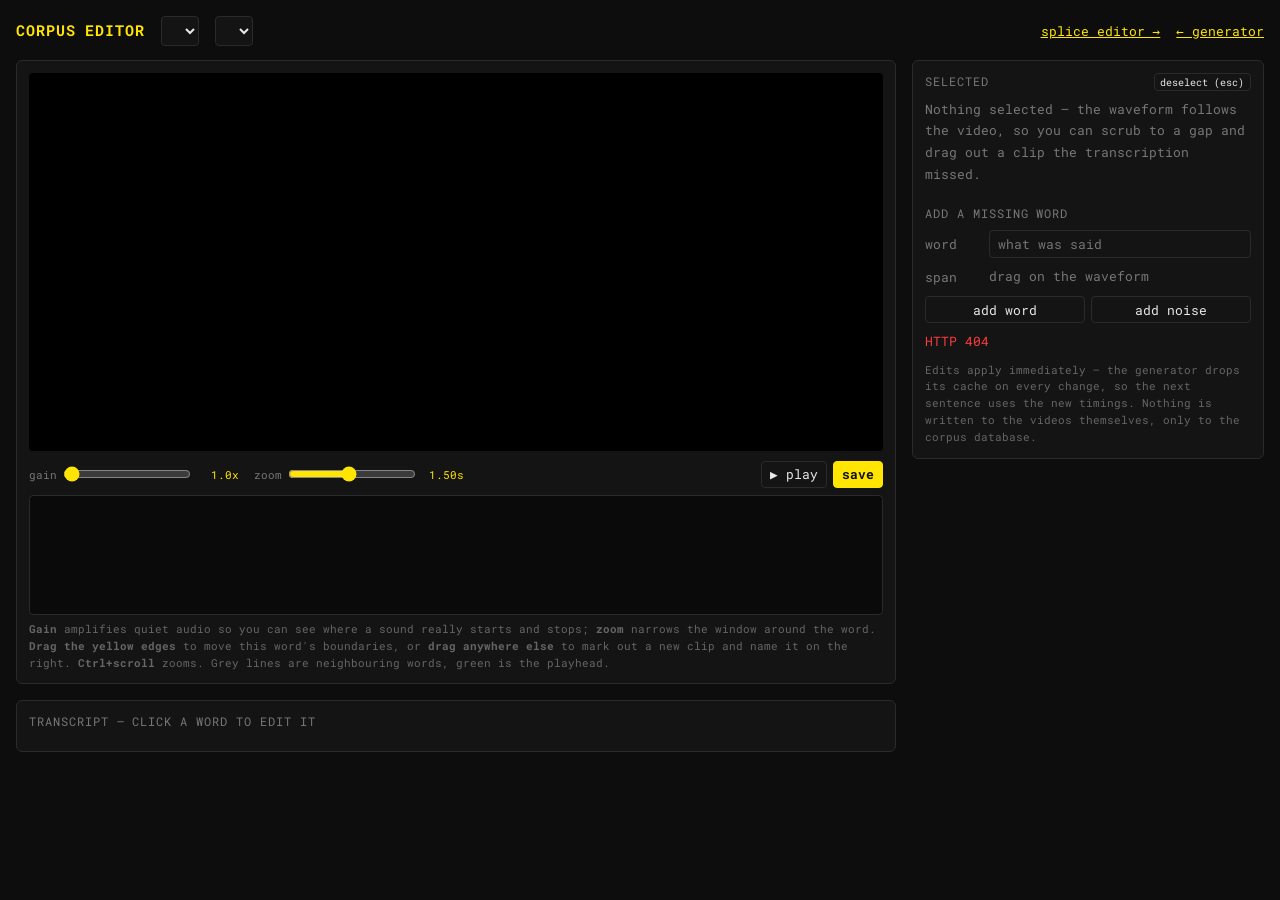
==== frontend/editor.html @ 15e373d6 "Edited clips lose their stale alignment, and five faults from a review The one that mattered: forced" ====
<!DOCTYPE html>
<html lang="en">
<head>
<meta charset="utf-8">
<meta name="viewport" content="width=device-width, initial-scale=1">
<title>corpus editor · ytp machine</title>
<link rel="preconnect" href="https://fonts.googleapis.com">
<link rel="preconnect" href="https://fonts.gstatic.com" crossorigin>
<link href="https://fonts.googleapis.com/css2?family=Roboto+Mono:wght@400;700&display=swap" rel="stylesheet">
<style>
  :root {
    --yellow: #ffe500;
    --green:  #00ff88;
    --red:    #ff3c3c;
    --blue:   #7dd3fc;
    --dark:   #0d0d0d;
    --panel:  #141414;
    --border: #2a2a2a;
  }
  *, *::before, *::after { box-sizing: border-box; margin: 0; padding: 0; }
  body {
    background: var(--dark); color: #e8e8e8;
    font-family: 'Roboto Mono', monospace; font-size: 0.8rem;
    min-height: 100vh; padding: 1rem;
  }
  a { color: var(--yellow); }
  h1 { font-size: 0.95rem; color: var(--yellow); letter-spacing: 0.06em; }
  header { display: flex; gap: 1rem; align-items: baseline; flex-wrap: wrap;
           margin-bottom: 0.9rem; }
  header .muted { color: #777; }

  select, input, button {
    font: inherit; background: var(--panel); color: #e8e8e8;
    border: 1px solid var(--border); border-radius: 4px; padding: 0.3rem 0.5rem;
  }
  button { cursor: pointer; }
  button:hover:not(:disabled) { border-color: #4a4a4a; }
  button:disabled { opacity: 0.4; cursor: default; }
  button.primary { color: var(--dark); background: var(--yellow); border-color: var(--yellow); font-weight: 700; }
  button.danger  { color: var(--red); border-color: #5a0000; }

  .layout { display: grid; grid-template-columns: minmax(0, 1fr) 22rem; gap: 1rem; align-items: start; }
  @media (max-width: 900px) { .layout { grid-template-columns: minmax(0, 1fr); } }

  .panel { background: var(--panel); border: 1px solid var(--border); border-radius: 6px; padding: 0.75rem; }
  .panel h2 { font-size: 0.75rem; color: #777; letter-spacing: 0.08em;
              text-transform: uppercase; margin-bottom: 0.6rem; font-weight: 400; }

  video { width: 100%; max-height: 42vh; background: #000; border-radius: 4px; display: block; }
  canvas { width: 100%; height: 120px; display: block; background: #0a0a0a;
           border: 1px solid var(--border); border-radius: 4px; cursor: crosshair; }
  .hint { color: #666; font-size: 0.7rem; margin-top: 0.4rem; line-height: 1.5; }

  /* Above the canvas rather than beside it: these are used while looking at
     the waveform, and a control you have to look away from is a control you
     stop using. */
  #tools { display: flex; gap: 0.9rem; align-items: center; flex-wrap: wrap;
           margin: 0.6rem 0 0.4rem; }
  #tools label { color: #777; font-size: 0.7rem; display: flex; gap: 0.4rem;
                 align-items: center; }
  #tools input[type=range] { width: 8rem; accent-color: var(--yellow); padding: 0; }
  #tools .val { color: var(--yellow); min-width: 2.6rem; text-align: right; }
  #tools .grow { margin-left: auto; display: flex; gap: 0.4rem; }

  #words { display: flex; flex-wrap: wrap; gap: 0.3rem; max-height: 30vh; overflow-y: auto; }
  .w {
    background: #1b1b1b; border: 1px solid var(--border); border-radius: 3px;
    padding: 0.15rem 0.4rem; cursor: pointer; white-space: nowrap;
  }
  .w:hover { border-color: #4a4a4a; }
  .w.sel  { background: var(--yellow); color: #000; border-color: var(--yellow); font-weight: 700; }
  .w.flag { border-color: #6a4a00; color: #ffbe4d; }
  .w.down { border-color: #6e1f1f; color: #ff9a9a; }
  #ratings .r { display: flex; gap: 0.4rem; align-items: center;
    margin-bottom: 0.3rem; font-size: 0.75rem; }
  #ratings .r b { flex: 1; font-weight: 500; }
  #ratings .r .s { color: var(--blue); min-width: 2rem; text-align: right; }
  #ratings .r .s.bad { color: #ff9a9a; }
  .w.noise { border-color: #0e4a6e; color: var(--blue); font-style: italic; }
  .w.sel.flag { color: #000; }

  .row { display: flex; gap: 0.4rem; align-items: center; margin-bottom: 0.5rem; }
  .row label { color: #777; width: 3.6rem; flex: none; }
  .row input { flex: 1; min-width: 0; }
  .nudge { display: flex; gap: 0.25rem; }
  .nudge button { padding: 0.2rem 0.35rem; font-size: 0.7rem; }
  .meta { color: #777; line-height: 1.7; }
  .meta b { color: #e8e8e8; font-weight: 400; }
  #status { margin-top: 0.6rem; min-height: 1.2em; }
  #status.err { color: var(--red); }
  #status.ok  { color: var(--green); }
</style>
</head>
<body>

<header>
  <h1>CORPUS EDITOR</h1>
  <select id="corpus" title="Which voice to edit. This is the app-wide
selection: the generator will serve this corpus too."></select>
  <select id="source"></select>
  <span class="muted" id="counts"></span>
  <a href="/splice.html" style="margin-left:auto">splice editor →</a>
  <a href="/">← generator</a>
</header>

<div class="layout">
  <div>
    <div class="panel" style="margin-bottom:1rem">
      <video id="vid" preload="metadata"></video>
      <div id="tools">
        <label>gain
          <input id="gain" type="range" min="1" max="40" step="0.5" value="1">
          <span class="val" id="gain-v">1.0x</span>
        </label>
        <label>zoom
          <input id="zoom" type="range" min="0.15" max="3" step="0.05" value="1.5">
          <span class="val" id="zoom-v">1.50s</span>
        </label>
        <span class="grow">
          <button id="play2">▶ play</button>
          <button id="save2" class="primary">save</button>
        </span>
      </div>
      <canvas id="wave"></canvas>
      <div class="hint">
        <b>Gain</b> amplifies quiet audio so you can see where a sound really
        starts and stops; <b>zoom</b> narrows the window around the word.
        <b>Drag the yellow edges</b> to move this word's boundaries, or
        <b>drag anywhere else</b> to mark out a new clip and name it on the
        right. <b>Ctrl+scroll</b> zooms. Grey lines are neighbouring words,
        green is the playhead.
      </div>
    </div>
    <div class="panel">
      <h2>Transcript — click a word to edit it</h2>
      <div id="words"></div>
    </div>
  </div>

  <div class="panel">
    <h2>Selected <button id="deselect" style="float:right;padding:0.05rem 0.35rem;
        font-size:0.65rem">deselect (esc)</button></h2>
    <div id="editor" style="display:none">
      <div class="row"><label>word</label><input id="w-word"></div>
      <div class="row">
        <label>start</label><input id="w-start" type="number" step="0.005">
        <span class="nudge">
          <button data-nudge="start" data-by="-0.05">−50</button>
          <button data-nudge="start" data-by="-0.01">−10</button>
          <button data-nudge="start" data-by="0.01">+10</button>
          <button data-nudge="start" data-by="0.05">+50</button>
        </span>
      </div>
      <div class="row">
        <label>end</label><input id="w-end" type="number" step="0.005">
        <span class="nudge">
          <button data-nudge="end" data-by="-0.05">−50</button>
          <button data-nudge="end" data-by="-0.01">−10</button>
          <button data-nudge="end" data-by="0.01">+10</button>
          <button data-nudge="end" data-by="0.05">+50</button>
        </span>
      </div>
      <div class="row" style="margin-top:0.7rem">
        <button id="play" class="primary" style="flex:1">▶ play (space)</button>
        <button id="save" class="primary" style="flex:1">save</button>
      </div>
      <div class="row"><button id="del" class="danger" style="flex:1">delete this clip</button></div>
      <div class="meta" id="meta"></div>

      <div id="rating-box">
      <h2 style="margin-top:1.1rem">Splice ratings</h2>
      <div id="ratings"></div>
      <div class="row">
        <input id="r-word" placeholder="target word" style="flex:1">
        <input id="r-score" type="number" step="1" value="-1" style="width:4.5rem">
        <button id="r-set">set</button>
      </div>
      <div class="hint" style="margin-top:0.4rem">
        A score against the word being <i>built</i>, not this clip's own word:
        −1 tells the splicer to avoid this clip for that word unless it has
        nothing else. 0 clears it. Leave the target blank to rate it for its
        own word.
      </div>
      </div>
    </div>
    <div id="nosel" class="meta">Nothing selected — the waveform follows the
      video, so you can scrub to a gap and drag out a clip the transcription
      missed.</div>

    <h2 style="margin-top:1.2rem">Add a missing word</h2>
    <div class="row"><label>word</label><input id="a-word" placeholder="what was said"></div>
    <div class="row"><label>span</label><span id="a-span" class="meta">drag on the waveform</span></div>
    <div class="row">
      <button id="add" style="flex:1">add word</button>
      <button id="add-noise" style="flex:1" title="A click, spew, hum or other
non-verbal sound. Whisper cannot hear these at all.">add noise</button>
    </div>

    <div id="status"></div>
    <div class="hint" style="margin-top:0.8rem">
      Edits apply immediately — the generator drops its cache on every change,
      so the next sentence uses the new timings. Nothing is written to the
      videos themselves, only to the corpus database.
    </div>
  </div>
</div>

<script>
const $ = id => document.getElementById(id);
const vid = $('vid'), wave = $('wave'), ctx = wave.getContext('2d');
let sourceId = null, clips = [], sel = null, env = null, playUntil = null;
let hoverT = null, dragging = null, newSpan = null, stopTimer = null;
let pendingSeek = null;    // a play waiting on a seek that has not landed yet
let pendingArm = null;     // a play waiting for the sound to actually start
let envSeq = 0, envLoading = false;
// Source ids restart at 1 in every corpus, so /source/1/video is a different
// video depending on which corpus is active -- but it is the same URL, and
// the browser caches it. Switching corpus therefore kept showing the first
// corpus's first video. The slug goes on the URL to make them different
// requests; the JSON is fetched no-store for the same reason.
let corpusSlug = '';
let follow = null;         // playhead time the view is scrolling to keep up with
let watching = false;      // one animation loop, however playback was started
const _LEAD = 30;          // ms shaved off, to land before the next word

const fmt = t => t.toFixed(3);
function say(msg, kind) { const s = $('status'); s.textContent = msg; s.className = kind || ''; }

async function api(path, opts) {
  const r = await fetch('/api/edit' + path,
                        { cache: 'no-store', ...(opts || {}) });
  const body = await r.json().catch(() => ({}));
  if (!r.ok) throw new Error(body.detail || ('HTTP ' + r.status));
  return body;
}

// ── corpora ────────────────────────────────────────────────────────────────
// Switching here switches it everywhere: there is one active corpus per
// process and the generator reads the same one. That is worth knowing before
// you change it on a server somebody else is using, so the control says so.
async function loadCorpora(current) {
  const r = await fetch('/api/corpora');
  if (!r.ok) return;
  const d = await r.json();
  const sel = $('corpus');
  sel.innerHTML = '';
  for (const c of d.corpora) {
    const o = document.createElement('option');
    o.value = c.slug;
    o.textContent = c.error ? `${c.name} (unreadable)` : `${c.name} — ${(c.clips || 0).toLocaleString()} clips`;
    o.disabled = !!c.error;
    if (c.slug === (current || d.active)) o.selected = true;
    sel.appendChild(o);
  }
}

$('corpus').onchange = async () => {
  const slug = $('corpus').value;
  $('corpus').disabled = true;
  try {
    const r = await fetch('/api/corpus', {
      method: 'POST', headers: { 'Content-Type': 'application/json' },
      body: JSON.stringify({ slug }),
    });
    if (!r.ok) throw new Error('could not switch corpus');
    sel = null; env = null; clips = [];
    await loadSources();
    say(`editing ${slug}`, 'ok');
  } catch (e) {
    say(String(e.message), 'err');
  } finally {
    $('corpus').disabled = false;
  }
};

// ── sources ────────────────────────────────────────────────────────────────
async function loadSources() {
  const d = await api('/sources');
  corpusSlug = d.corpus;
  await loadCorpora(d.corpus);
  $('source').innerHTML = '';
  for (const s of d.sources) {
    const o = document.createElement('option');
    o.value = s.id;
    o.textContent = `${s.id}. ${(s.title || s.video_id).slice(0, 46)} (${s.clips})`;
    $('source').appendChild(o);
  }
  // ?clip=N opens straight at one clip, wherever it lives. The id is all the
  // generator has, so the source is looked up rather than passed in -- a link
  // carrying both would go stale the moment a corpus was rebuilt.
  const params = new URLSearchParams(location.search);
  const want = parseInt(params.get('clip'), 10);
  if (want) {
    try {
      const at = await api(`/clip/${want}/locate`);
      const expected = (params.get('word') || '').toLowerCase();
      if (expected && at.word !== expected) {
        // Ids restart at 1 in every corpus, so a link followed after switching
        // corpus lands on a real clip of the wrong word and looks fine.
        say(`clip ${want} here is “${at.word}”, not “${expected}” — `
          + `this link came from a different corpus`, 'err');
      }
      $('source').value = at.source_id;
      return selectSource(at.source_id, { id: at.id, kind: at.kind });
    } catch (e) { say(`clip ${want}: ${e.message}`, 'err'); }
  }
  if (d.sources.length) selectSource(d.sources[0].id);
}

async function selectSource(id, focusClip) {
  cancelPlayback();
  sourceId = id; sel = null; env = null;
  const d = await api('/source/' + id);
  clips = d.clips;
  $('counts').textContent = `${clips.length} clips`;
  vid.src = `/api/edit/source/${id}/video?c=${encodeURIComponent(corpusSlug)}`;
  renderWords();
  $('editor').style.display = 'none';
  $('nosel').style.display = '';
  // Arrived from a link -- the generator sends you here at the clip you
  // clicked, which in a 12,000-word transcript is the difference between
  // fixing a word and hunting for it.
  // Matched on kind as well: word and noise ids are separate sequences, so
  // clip 7 exists twice and only one of them is the one you clicked.
  const want = focusClip && clips.find(c => c.id === focusClip.id
                                         && c.kind === focusClip.kind);
  if (want) {
    select(want);
    const chip = $('words').children[clips.indexOf(want)];
    if (chip) chip.scrollIntoView({ block: 'center' });
    return;
  }
  // Nothing is selected yet, so the waveform follows the video -- but only if
  // something asks for it. Without this the canvas sits empty until the first
  // word is clicked, which reads as broken rather than as idle.
  loadEnvelope();
}

// ── transcript ─────────────────────────────────────────────────────────────
// A clip's ratings, and a way out of them. Shown as they are stored -- one
// row per target word -- because a clip that is bad for "the" and fine for
// "there" is the ordinary case, and a single number could not say that.
function renderRatings() {
  const box = $('ratings');
  box.innerHTML = '';
  const rs = (sel && sel.ratings) || {};
  const words = Object.keys(rs).sort();
  if (!words.length) {
    box.innerHTML = '<div class="meta">No ratings — the splicer treats this '
                  + 'clip as it finds it.</div>';
  }
  for (const w of words) {
    const row = document.createElement('div');
    row.className = 'r';
    row.innerHTML = `<b></b><span class="s${rs[w] < 0 ? ' bad' : ''}"></span>`;
    row.firstChild.textContent = w;
    row.lastChild.textContent = rs[w] > 0 ? '+' + rs[w] : rs[w];
    for (const [label, score] of [['−', rs[w] - 1], ['+', rs[w] + 1], ['×', 0]]) {
      const b = document.createElement('button');
      b.textContent = label;
      b.style.padding = '0.05rem 0.35rem';
      b.title = score === 0 ? 'clear this rating' : `set to ${score}`;
      b.onclick = () => setRating(w, score);
      row.appendChild(b);
    }
    box.appendChild(row);
  }
  // Ratings belong to word clips; a noise is never spliced into a word.
  $('rating-box').style.display = (sel && sel.kind !== 'noise') ? '' : 'none';
}

async function setRating(word, score) {
  if (!sel) return;
  try {
    const out = await api(`/clip/${sel.id}/rating`, {
      method: 'PUT', headers: { 'Content-Type': 'application/json' },
      body: JSON.stringify({ word: word || sel.word, score }),
    });
    sel.ratings = out.ratings;
    sel.flags = sel.flags.filter(f => f !== 'downvoted');
    if (Object.values(out.ratings).some(v => v < 0)) sel.flags.push('downvoted');
    renderRatings();
    renderWords();
    say(`${word || sel.word}: ${score === 0 ? 'rating cleared' : score}`, 'ok');
  } catch (e) { say(String(e.message), 'err'); }
}

$('r-set').onclick = () => setRating($('r-word').value.trim(),
                                     parseInt($('r-score').value, 10) || 0);

function renderWords() {
  const box = $('words');
  box.innerHTML = '';
  for (const c of clips) {
    const b = document.createElement('span');
    b.className = 'w' + (c.kind === 'noise' ? ' noise' : '')
                + (c.flags.includes('downvoted') ? ' down' : '')
                + (c.flags.length ? ' flag' : '')
                + (sel && sel.id === c.id && sel.kind === c.kind ? ' sel' : '');
    b.textContent = c.kind === 'noise' ? '*' + c.word + '*' : c.word;
    b.title = `${fmt(c.start_time)}–${fmt(c.end_time)} (${Math.round((c.end_time - c.start_time) * 1000)}ms)`
            + (c.flags.length ? '\n' + c.flags.join(', ') : '');
    b.onclick = () => select(c);
    box.appendChild(b);
  }
}

function select(c) {
  if (sel && c !== sel && !mayLeave()) return;
  cancelPlayback();
  sel = c;
  $('editor').style.display = '';
  $('nosel').style.display = 'none';
  $('w-word').value = c.word;
  $('w-start').value = fmt(c.start_time);
  $('w-end').value = fmt(c.end_time);
  const i = clips.indexOf(c);
  const prev = i > 0 ? clips[i - 1] : null, next = clips[i + 1] || null;
  $('meta').innerHTML =
    `length <b>${Math.round((c.end_time - c.start_time) * 1000)}ms</b><br>` +
    (prev ? `after <b>${prev.word}</b>, gap <b>${Math.round((c.start_time - prev.end_time) * 1000)}ms</b><br>` : '') +
    (next ? `before <b>${next.word}</b>, gap <b>${Math.round((next.start_time - c.end_time) * 1000)}ms</b><br>` : '') +
    (c.flags.length ? `<span style="color:#ffbe4d">${c.flags.join(', ')}</span>` : '');
  markDirty();
  $('r-word').value = '';
  renderRatings();
  renderWords();
  vid.currentTime = c.start_time;
  loadEnvelope();
}

// ── waveform ───────────────────────────────────────────────────────────────
async function loadEnvelope() {
  const pad = parseFloat($('zoom').value);
  // Following the playhead, the window is hung ahead of it rather than
  // centred on it: you are watching for what is coming, and a centred view
  // spends half of itself on what you have already heard.
  if (follow !== null) return loadWindow(Math.max(0, follow - pad * 0.4),
                                         follow + pad * 1.6);
  // With nothing selected, follow the video instead. Otherwise deselecting
  // leaves a blank canvas, and a blank canvas is the one place you cannot
  // drag out a clip for a word that was never transcribed -- which is exactly
  // when you want to.
  const a = sel ? Math.max(0, sel.start_time - pad) : Math.max(0, vid.currentTime - pad);
  const b = sel ? sel.end_time + pad : vid.currentTime + pad;
  return loadWindow(a, b);
}

async function loadWindow(a, b) {
  // Fetching takes long enough to see, and until it lands `env` still holds
  // the *previous* clip's audio. Drawing the new word's edges over it puts
  // the yellow grips in a place that means nothing. So the waveform is dimmed
  // while it is out of date, and the overlays wait for the real thing.
  //
  // The sequence number is because these can land out of order: click along a
  // row of words quickly and the slowest request wins, leaving the picture on
  // a word you already left.
  const seq = ++envSeq;
  envLoading = true;
  drawWave();
  try {
    const got = await api(`/source/${sourceId}/envelope?start=${a}&end=${b}`);
    if (seq !== envSeq) return;            // a newer request is on its way
    env = got;
  } catch (e) {
    if (seq !== envSeq) return;
    env = null; say(String(e.message), 'err');
  }
  envLoading = false;
  drawWave();
}

function drawWave() {
  const w = wave.clientWidth, h = wave.clientHeight;
  wave.width = w; wave.height = h;
  ctx.clearRect(0, 0, w, h);
  if (!env || !env.values.length) return;
  const span = env.end - env.start, peak = env.peak || 1;
  const x = t => ((t - env.start) / span) * w;

  // Gain is applied to the drawing, not the data. Quiet speech -- a whisper,
  // the tail of a nasal, the closure before a stop -- is exactly where the
  // edges that matter live, and at 1x it is a flat line you cannot aim at.
  // Anything past full height is clipped, which is fine: the point is seeing
  // where sound starts and stops, not measuring how loud it got.
  const gain = parseFloat($('gain').value);
  ctx.fillStyle = '#1d3b2a';
  ctx.globalAlpha = envLoading ? 0.3 : 1;
  env.values.forEach((v, i) => {
    const bh = Math.min(h, (v / peak) * h * gain);
    ctx.fillRect((i / env.values.length) * w, (h - bh) / 2, Math.max(1, w / env.values.length), bh);
  });
  // A line at the clipping level, so an amplified view still shows which parts
  // are genuinely loud rather than merely scaled past the top.
  if (gain > 1) {
    ctx.strokeStyle = 'rgba(255,229,0,0.18)'; ctx.lineWidth = 1;
    for (const y of [0.5, -0.5]) {
      ctx.beginPath();
      ctx.moveTo(0, h / 2 + y * (h / gain)); ctx.lineTo(w, h / 2 + y * (h / gain));
      ctx.stroke();
    }
  }

  ctx.globalAlpha = 1;
  if (envLoading) {
    ctx.fillStyle = 'rgba(232,232,232,0.4)';
    ctx.font = '11px Roboto Mono, monospace';
    ctx.fillText('loading…', 8, 14);
    return;                       // nothing else is true of this picture yet
  }

  // neighbours first, so the selected word's edges draw on top
  ctx.strokeStyle = '#3a3a3a'; ctx.lineWidth = 1;
  for (const c of clips) {
    if (sel && c.id === sel.id) continue;
    for (const t of [c.start_time, c.end_time]) {
      if (t < env.start || t > env.end) continue;
      ctx.beginPath(); ctx.moveTo(x(t), 0); ctx.lineTo(x(t), h); ctx.stroke();
    }
  }
  if (sel) {
    const s = parseFloat($('w-start').value), e = parseFloat($('w-end').value);
    ctx.fillStyle = 'rgba(255,229,0,0.10)';
    ctx.fillRect(x(s), 0, Math.max(1, x(e) - x(s)), h);
    // Drawn as grips rather than hairlines, because they are meant to be
    // grabbed: a 2px line is a target you miss.
    ctx.strokeStyle = '#ffe500'; ctx.lineWidth = 2;
    ctx.fillStyle = '#ffe500';
    for (const t of [s, e]) {
      const px = x(t);
      ctx.beginPath(); ctx.moveTo(px, 0); ctx.lineTo(px, h); ctx.stroke();
      ctx.fillRect(px - 3, 0, 6, 7);
      ctx.fillRect(px - 3, h - 7, 6, 7);
    }
  }

  // A span dragged out for a new clip.
  if (newSpan) {
    ctx.fillStyle = 'rgba(125,211,252,0.16)';
    ctx.fillRect(x(newSpan.a), 0, Math.max(1, x(newSpan.b) - x(newSpan.a)), h);
    ctx.strokeStyle = '#7dd3fc'; ctx.lineWidth = 1;
    for (const t of [newSpan.a, newSpan.b]) {
      ctx.beginPath(); ctx.moveTo(x(t), 0); ctx.lineTo(x(t), h); ctx.stroke();
    }
  }

  // Where the video is.
  if (vid.currentTime >= env.start && vid.currentTime <= env.end) {
    ctx.strokeStyle = '#00ff88'; ctx.lineWidth = 1;
    ctx.beginPath(); ctx.moveTo(x(vid.currentTime), 0);
    ctx.lineTo(x(vid.currentTime), h); ctx.stroke();
  }

  // Where the mouse is, with the time under it -- without this you are
  // aiming at a waveform with no idea what you are pointing at.
  if (hoverT !== null) {
    const px = x(hoverT);
    ctx.strokeStyle = 'rgba(232,232,232,0.55)'; ctx.lineWidth = 1;
    ctx.beginPath(); ctx.moveTo(px, 0); ctx.lineTo(px, h); ctx.stroke();
    const label = hoverT.toFixed(3) + 's';
    ctx.font = '11px Roboto Mono, monospace';
    const tw = ctx.measureText(label).width + 8;
    const lx = Math.min(w - tw, Math.max(0, px + 4));
    ctx.fillStyle = 'rgba(0,0,0,0.75)';
    ctx.fillRect(lx, 2, tw, 15);
    ctx.fillStyle = '#e8e8e8';
    ctx.fillText(label, lx + 4, 13);
  }
}

function timeAt(ev) {
  const r = wave.getBoundingClientRect();
  const frac = (ev.clientX - r.left) / r.width;
  return env.start + Math.max(0, Math.min(1, frac)) * (env.end - env.start);
}

// Which boundary is under the pointer, if either. Measured in pixels, not
// seconds, so the grab area stays the same size however far you zoom in.
function grabbable(ev) {
  if (!sel || !env) return null;
  const r = wave.getBoundingClientRect();
  const px = t => ((t - env.start) / (env.end - env.start)) * r.width;
  const x = ev.clientX - r.left;
  const ds = Math.abs(px(parseFloat($('w-start').value)) - x);
  const de = Math.abs(px(parseFloat($('w-end').value)) - x);
  if (Math.min(ds, de) > 7) return null;
  return ds <= de ? 'start' : 'end';
}

wave.addEventListener('mousemove', ev => {
  if (!env) return;
  hoverT = timeAt(ev);
  if (dragging === 'start' || dragging === 'end') {
    $(dragging === 'start' ? 'w-start' : 'w-end').value = fmt(hoverT);
    markDirty();
  } else if (dragging === 'new') {
    newSpan = { a: Math.min(newSpan.anchor, hoverT), b: Math.max(newSpan.anchor, hoverT),
                anchor: newSpan.anchor };
    $('a-span').textContent = `${fmt(newSpan.a)} → ${fmt(newSpan.b)}`;
  } else {
    wave.style.cursor = grabbable(ev) ? 'ew-resize' : 'crosshair';
  }
  drawWave();
});

wave.addEventListener('mouseleave', () => { hoverT = null; drawWave(); });

wave.addEventListener('mousedown', ev => {
  if (!env) return;
  const grab = grabbable(ev);
  if (grab) {
    dragging = grab;                       // move an existing edge
  } else {
    // Drag out the span for a word the transcription missed. Doing this by
    // eye against the waveform is the whole point -- the old way was a button
    // that guessed 0.4s from the playhead and left you nudging blind.
    dragging = 'new';
    const t = timeAt(ev);
    newSpan = { a: t, b: t, anchor: t };
    $('a-span').textContent = `${fmt(t)} → ${fmt(t)}`;
  }
  ev.preventDefault();
});

window.addEventListener('mouseup', () => {
  if (dragging === 'new' && newSpan && newSpan.b - newSpan.a < 0.02) {
    newSpan = null;                        // a click, not a drag
    $('a-span').textContent = 'drag on the waveform';
  }
  dragging = null;
  drawWave();
});

// Ctrl+scroll zooms, keeping the moment under the pointer where it is.
wave.addEventListener('wheel', ev => {
  if (!ev.ctrlKey || !env) return;
  ev.preventDefault();
  const z = $('zoom');
  const step = ev.deltaY < 0 ? 0.8 : 1.25;
  const next = Math.max(parseFloat(z.min), Math.min(parseFloat(z.max),
                                                    parseFloat(z.value) * step));
  if (next === parseFloat(z.value)) return;
  z.value = next;
  z.dispatchEvent(new Event('input'));
  clearTimeout(wave._zoomTimer);
  wave._zoomTimer = setTimeout(loadEnvelope, 120);   // one fetch, not thirty
}, { passive: false });

// ── editing ────────────────────────────────────────────────────────────────
document.querySelectorAll('[data-nudge]').forEach(b => {
  b.onclick = () => {
    const f = $(b.dataset.nudge === 'start' ? 'w-start' : 'w-end');
    f.value = fmt(parseFloat(f.value) + parseFloat(b.dataset.by));
    markDirty();
    drawWave();
  };
});
['w-start', 'w-end'].forEach(id => $(id).oninput = () => { markDirty(); drawWave(); });
$('w-word').oninput = markDirty;

$('gain').oninput = () => {
  $('gain-v').textContent = parseFloat($('gain').value).toFixed(1) + 'x';
  drawWave();                       // redraw only: the data is unchanged
};
$('zoom').oninput = () => {
  $('zoom-v').textContent = parseFloat($('zoom').value).toFixed(2) + 's';
};
$('zoom').onchange = loadEnvelope;  // refetch only when the drag settles

// Auditioning a clip has to play the clip and nothing else, or every edit is
// judged against the wrong audio.
//
// Two things were wrong with doing this the obvious way. `timeupdate` fires
// about four times a second -- measured at a 265ms median gap in this browser
// -- so stopping on it overshot by up to a quarter second, which on a 150ms
// word is nearly three times its length and lands in the middle of whatever
// comes next. And setting currentTime is asynchronous: calling play()
// immediately after can start from wherever the video already was.
//
// So: wait for the seek to land, then poll each animation frame, which is
// about 16ms of slop instead of 265.
function playSelection() {
  // With nothing selected there is no span to play, but there is still a
  // video, and wanting to hear the bit you are looking at is the normal case
  // -- you scrub to a gap to find the word the transcription missed. So fall
  // back to ordinary play/pause, and to the dragged span if one exists.
  if (!sel) {
    clearTimeout(stopTimer); playUntil = null;
    if (pendingSeek) { vid.removeEventListener('seeked', pendingSeek); pendingSeek = null; }
    if (pendingArm) { vid.removeEventListener('playing', pendingArm); pendingArm = null; }
    if (newSpan && newSpan.b - newSpan.a > 0.02) return playSpan(newSpan.a, newSpan.b);
    if (vid.paused) vid.play();            // the play event starts the loop
    else vid.pause();
    return;
  }
  playSpan(parseFloat($('w-start').value), parseFloat($('w-end').value));
}

// Everything a play in flight owns: the stop timer, the end marker, the
// waveform-follow timer, and the one-shot seeked handler that has not fired
// yet. That last one is why clicking a new word played the old one -- the
// handler was parked waiting for a seek, and select()'s seek is a seek, so
// the previous clip's play began at the new clip's position and ran for the
// previous clip's length.
function cancelPlayback() {
  follow = null;                           // the view stops chasing the video
  clearTimeout(stopTimer); stopTimer = null;
  clearTimeout(wave._followTimer);
  playUntil = null;
  if (pendingSeek) { vid.removeEventListener('seeked', pendingSeek); pendingSeek = null; }
  if (pendingArm) { vid.removeEventListener('playing', pendingArm); pendingArm = null; }
  if (!vid.paused) vid.pause();
}

function playSpan(s, e) {
  if (!(e > s)) return;
  playUntil = e;
  // Stopped on the wall clock rather than on currentTime.
  //
  // currentTime advances a video frame at a time -- 25fps here, so 40ms steps
  // -- and pause() is not instant either. Polling it therefore overshoots by
  // up to a frame plus latency, which is still audible on a 150ms word. Real
  // time is millisecond-accurate, and playback advances in real time.
  //
  // _LEAD trims a little more off, because erring early is inaudible and
  // erring late plays the next word.
  const stop = () => {
    // Unless the audio is not where the clock says it should be. Over a
    // network the video stalls, and a stall spends wall-clock time without
    // spending any of the clip -- which cut words short on the server while
    // being invisible locally, where nothing ever stalls. Re-arm on what is
    // actually left instead.
    const left = (e - vid.currentTime) * 1000;
    if (!vid.paused && left > _LEAD + 10) {
      stopTimer = setTimeout(stop, Math.max(20, left - _LEAD));
      return;
    }
    vid.pause(); playUntil = null; drawWave();
  };
  const arm = () => {
    pendingArm = null;
    clearTimeout(stopTimer);
    stopTimer = setTimeout(stop, Math.max(20, (e - vid.currentTime) * 1000 - _LEAD));
  };
  const begin = () => {
    pendingSeek = null;
    vid.play();
    // Timing from here assumes the sound starts here. Over the network it
    // does not: the first frames can be a few hundred ms away, and the clip
    // lost exactly that much off its end. 'playing' fires when it is really
    // running, and the remaining time is then measured from where it really
    // is rather than from where it was asked to be.
    pendingArm = arm;
    vid.addEventListener('playing', arm, { once: true });
    watch();                                // backstop, and the playhead
  };
  if (Math.abs(vid.currentTime - s) > 0.004) {
    pendingSeek = begin;
    vid.addEventListener('seeked', begin, { once: true });
    vid.currentTime = s;
  } else {
    begin();
  }
}

// Edits live in the form until saved, so moving off a clip silently threw
// them away -- and the whole job here is nudging an edge by 20ms, which is
// exactly the change too small to notice you have lost.
function isDirty() {
  return !!sel && ($('w-word').value !== sel.word
                || $('w-start').value !== fmt(sel.start_time)
                || $('w-end').value !== fmt(sel.end_time));
}

function markDirty() {
  const d = isDirty();
  for (const id of ['save', 'save2']) $(id).textContent = d ? 'save •' : 'save';
}

function mayLeave() {
  return !isDirty()
      || confirm(`Unsaved changes to “${sel.word}”. Discard them?`);
}

function watch() {
  if (watching) return;                    // never two loops drawing at once
  watching = true;
  requestAnimationFrame(watchPlayhead);
}

// Playback can start from the video's own controls, and used to leave the
// playhead frozen and the view stuck, because only the toolbar button ran
// the loop.
vid.addEventListener('play', watch);

function watchPlayhead() {
  drawWave();                              // keep the green playhead moving
  if (vid.paused) { playUntil = null; watching = false; return; }
  if (playUntil !== null && vid.currentTime >= playUntil) {
    vid.pause(); playUntil = null; clearTimeout(stopTimer); return;
  }
  // Playing on past the window, the playhead walks off the right-hand edge
  // and the picture stops being about what you are hearing. Scroll it -- and
  // with a word selected too, because playing on from a word to hear it in
  // context is the ordinary way to check a boundary is right.
  if (env && !envLoading
      && (vid.currentTime > env.end - 0.15 || vid.currentTime < env.start)) {
    follow = vid.currentTime;
    loadEnvelope();
  }
  requestAnimationFrame(watchPlayhead);
}
$('play').onclick = playSelection;

$('save').onclick = async () => {
  if (!sel) return;
  try {
    const out = await api(`/clip/${sel.id}?kind=${sel.kind || 'word'}`, {
      method: 'PATCH', headers: { 'Content-Type': 'application/json' },
      body: JSON.stringify({ word: $('w-word').value,
                             start_time: parseFloat($('w-start').value),
                             end_time: parseFloat($('w-end').value) }),
    });
    Object.assign(sel, out);
    clips.sort((a, b) => a.start_time - b.start_time);
    renderWords(); select(sel);
    say(`saved “${out.word}”`, 'ok');
  } catch (e) { say(String(e.message), 'err'); }
};

$('del').onclick = async () => {
  if (!sel || !confirm(`Delete the clip for “${sel.word}”?`)) return;
  try {
    await api(`/clip/${sel.id}?kind=${sel.kind || 'word'}`, { method: 'DELETE' });
    clips = clips.filter(c => !(c.id === sel.id && c.kind === sel.kind));
    sel = null;
    markDirty();
    $('editor').style.display = 'none'; $('nosel').style.display = '';
    renderWords(); drawWave();
    say('deleted', 'ok');
  } catch (e) { say(String(e.message), 'err'); }
};

async function addClip(kind) {
  const word = $('a-word').value.trim();
  if (!word) { say('type the word first', 'err'); return; }
  // The dragged span if there is one, otherwise a guess at the playhead.
  const a = newSpan ? newSpan.a : vid.currentTime;
  const b = newSpan ? newSpan.b : vid.currentTime + 0.4;
  try {
    const out = await api(`/source/${sourceId}/clip?kind=${kind}`, {
      method: 'POST', headers: { 'Content-Type': 'application/json' },
      body: JSON.stringify({ word, start_time: a, end_time: b }),
    });
    newSpan = null;
    $('a-span').textContent = 'drag on the waveform';
    clips.push({ ...out, flags: [], gap_after: null, ratings: {} });
    clips.sort((a, b) => a.start_time - b.start_time);
    $('a-word').value = '';
    renderWords();
    select(clips.find(c => c.id === out.id && c.kind === out.kind));
    say(`added ${kind} “${out.word}”`, 'ok');
  } catch (e) { say(String(e.message), 'err'); }
}
$('add').onclick = () => addClip('word');
$('add-noise').onclick = () => addClip('noise');

$('play2').onclick = playSelection;
$('save2').onclick = () => $('save').click();

function deselect() {
  if (!mayLeave()) return;
  cancelPlayback();
  sel = null;
  markDirty();
  $('editor').style.display = 'none';
  $('nosel').style.display = '';
  renderWords();
  loadEnvelope();
}
$('deselect').onclick = deselect;

// With nothing selected the waveform tracks the video, so a seek has to
// refetch it -- otherwise scrubbing moves the playhead off the picture.
vid.addEventListener('seeked', () => { if (!sel) loadEnvelope(); });

$('source').onchange = () => {
  if (!mayLeave()) { $('source').value = sourceId; return; }
  sel = null;                      // the guard already ran; don't ask twice
  selectSource(parseInt($('source').value, 10));
};

// The last line of defence: a reload or a closed tab.
window.addEventListener('beforeunload', ev => {
  if (isDirty()) { ev.preventDefault(); ev.returnValue = ''; }
});

document.addEventListener('keydown', ev => {
  if (['INPUT', 'SELECT', 'TEXTAREA'].includes(ev.target.tagName)) return;
  if (ev.code === 'Space') { ev.preventDefault(); playSelection(); }
  if (ev.code === 'Escape') { deselect(); }
});
window.addEventListener('resize', drawWave);

loadSources().catch(e => say(String(e.message), 'err'));
</script>
</body>
</html>
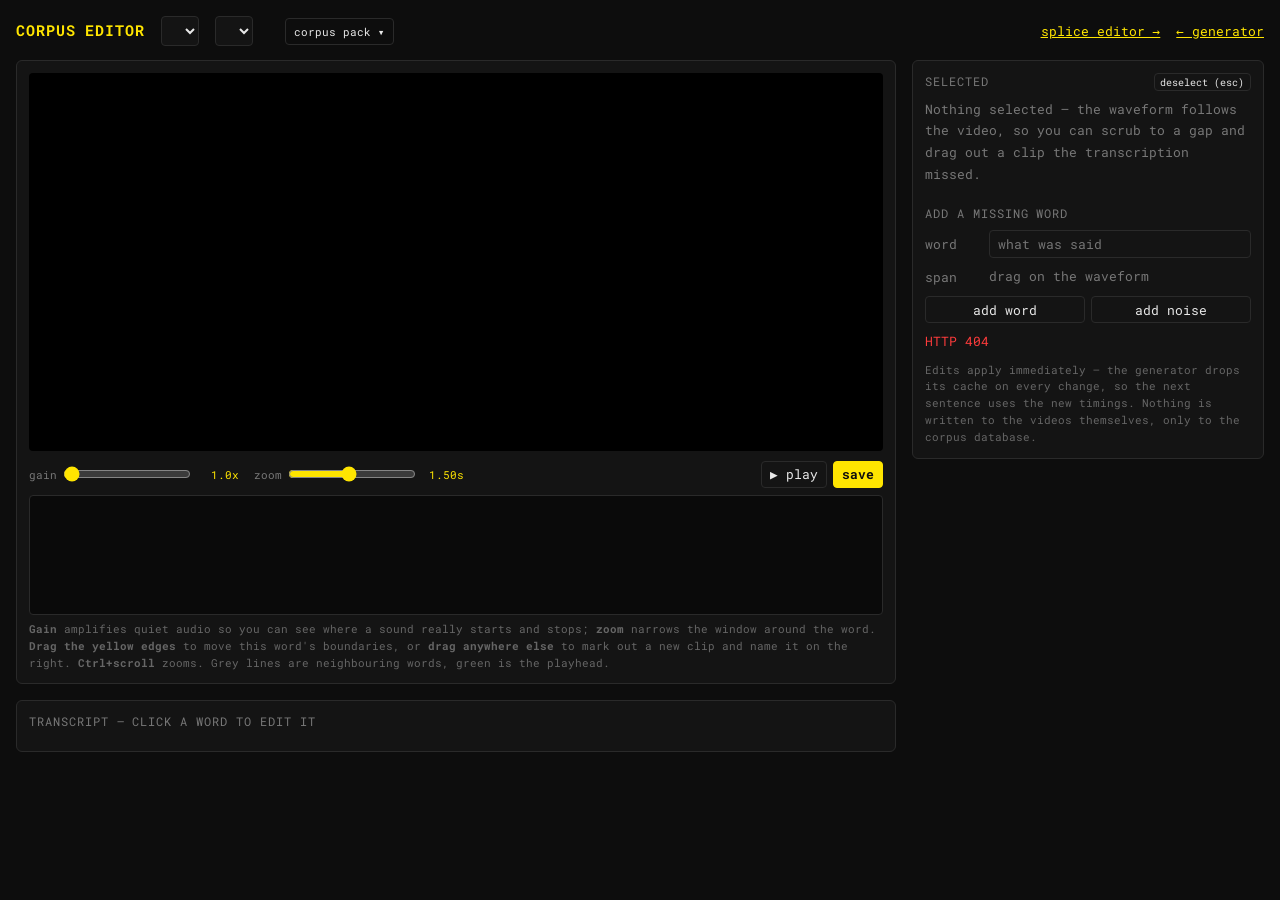
==== commit a7e8d7eb: "Add corpus pack export/import to the web UI A download button and an upload form on the corpus edito" ====
--- a/frontend/editor.html
+++ b/frontend/editor.html
@@ -36,7 +36,7 @@
   button { cursor: pointer; }
   button:hover:not(:disabled) { border-color: #4a4a4a; }
   button:disabled { opacity: 0.4; cursor: default; }
-  button.primary { color: var(--dark); background: var(--yellow); border-color: var(--yellow); font-weight: 700; }
+  button.primary, #pack-export { color: var(--dark); background: var(--yellow); border-color: var(--yellow); font-weight: 700; }
   button.danger  { color: var(--red); border-color: #5a0000; }
 
   .layout { display: grid; grid-template-columns: minmax(0, 1fr) 22rem; gap: 1rem; align-items: start; }
@@ -71,6 +71,31 @@
   .w.sel  { background: var(--yellow); color: #000; border-color: var(--yellow); font-weight: 700; }
   .w.flag { border-color: #6a4a00; color: #ffbe4d; }
   .w.down { border-color: #6e1f1f; color: #ff9a9a; }
+  /* A clip nobody has measured the sounds of: its sub-word cuts are inferred
+     from the spelling until somebody presses the button. */
+  .w.unaligned { border-style: dashed; border-color: #4a4a4a; }
+  /* Not the same fault: this one needs a pronunciation, not a button. */
+  .w.nopron { border-style: dashed; border-color: #6a4a00; color: #ffbe4d; }
+  #align { font-size: 0.7rem; padding: 0.2rem 0.5rem; }
+  #align.busy { color: var(--green); border-color: #0a5a30; }
+
+  /* A native <details> rather than JS-toggled div: no state to keep in sync,
+     and Escape/click-outside-to-close come for free. */
+  #pack { position: relative; font-size: 0.7rem; }
+  #pack summary { cursor: pointer; list-style: none; padding: 0.3rem 0.5rem;
+    border: 1px solid var(--border); border-radius: 4px; color: #e8e8e8; }
+  #pack summary::-webkit-details-marker { display: none; }
+  #pack summary:hover { border-color: #4a4a4a; }
+  #pack[open] summary { border-color: var(--yellow); color: var(--yellow); }
+  #pack .body { position: absolute; top: calc(100% + 0.3rem); left: 0;
+    width: 17rem; background: var(--panel); border: 1px solid var(--border);
+    border-radius: 6px; padding: 0.7rem; z-index: 30; }
+  #pack .body .row label { width: auto; }
+  #pack-export { display: block; text-align: center; text-decoration: none;
+    padding: 0.3rem 0.5rem; border-radius: 4px; }
+  #pack-status { min-height: 1.1em; }
+  #pack-status.err { color: var(--red); }
+  #pack-status.ok  { color: var(--green); }
   #ratings .r { display: flex; gap: 0.4rem; align-items: center;
     margin-bottom: 0.3rem; font-size: 0.75rem; }
   #ratings .r b { flex: 1; font-weight: 500; }
@@ -99,6 +124,27 @@
 selection: the generator will serve this corpus too."></select>
   <select id="source"></select>
   <span class="muted" id="counts"></span>
+  <button id="align" style="display:none"></button>
+  <details id="pack">
+    <summary>corpus pack ▾</summary>
+    <div class="body">
+      <a id="pack-export" href="#" class="primary" download>↓ export current corpus</a>
+      <div class="hint" style="margin:0.4rem 0 0.7rem">
+        A .tar.zst of the database, videos, transcripts and pronunciation
+        list — move it to another machine, or keep it as a backup.
+      </div>
+      <div class="row"><input id="pack-name" placeholder="new corpus name"></div>
+      <div class="row"><input type="file" id="pack-file" accept=".zst,.gz,.tar,.tgz" style="flex:1"></div>
+      <div class="row">
+        <label style="display:flex;gap:0.35rem;align-items:center">
+          <input type="checkbox" id="pack-force" style="flex:none;width:auto">
+          overwrite if it exists
+        </label>
+      </div>
+      <div class="row"><button id="pack-import" class="primary" style="flex:1">↑ import as new corpus</button></div>
+      <div id="pack-status"></div>
+    </div>
+  </details>
   <a href="/splice.html" style="margin-left:auto">splice editor →</a>
   <a href="/">← generator</a>
 </header>
@@ -277,6 +323,7 @@
 async function loadSources() {
   const d = await api('/sources');
   corpusSlug = d.corpus;
+  updatePackExport();
   await loadCorpora(d.corpus);
   $('source').innerHTML = '';
   for (const s of d.sources) {
@@ -322,6 +369,9 @@
   // fixing a word and hunting for it.
   // Matched on kind as well: word and noise ids are separate sequences, so
   // clip 7 exists twice and only one of them is the one you clicked.
+  refreshAlign();
+  // Matched on kind as well: word and noise ids are separate sequences, so
+  // clip 7 exists twice and only one of them is the one you clicked.
   const want = focusClip && clips.find(c => c.id === focusClip.id
                                          && c.kind === focusClip.kind);
   if (want) {
@@ -335,6 +385,124 @@
   // word is clicked, which reads as broken rather than as idle.
   loadEnvelope();
 }
+
+// ── measuring where the phonemes are ───────────────────────────────────────
+// A word added by hand has no phoneme times, so its sub-word cuts fall back
+// to being inferred from the spelling -- which is the thing the alignment was
+// built to stop. Adding three words to a video should not mean packing the
+// corpus, carrying it to another machine and carrying it back.
+//
+// The model is far too big for the server, so this only works where it is
+// installed. Where it is not, the button says so rather than disappearing:
+// knowing the clips are unaligned is worth something on its own.
+let alignTimer = null;
+
+async function refreshAlign() {
+  const btn = $('align');
+  if (!sourceId) { btn.style.display = 'none'; return; }
+  let st;
+  try { st = await api(`/source/${sourceId}/align`); }
+  catch { btn.style.display = 'none'; return; }
+
+  btn.style.display = '';
+  btn.classList.toggle('busy', !!st.running);
+
+  if (st.running) {
+    btn.textContent = 'measuring phonemes…';
+    btn.disabled = true;
+    clearTimeout(alignTimer);
+    alignTimer = setTimeout(refreshAlign, 1500);
+    return;
+  }
+
+  if (st.result) {                       // just finished: show it, then reload
+    const r = st.result;
+    say(`aligned ${r.aligned}`
+      + (r.no_pronunciation ? `, ${r.no_pronunciation} with no pronunciation` : '')
+      + (r.failed ? `, ${r.failed} could not be measured` : ''), 'ok');
+  }
+  if (st.error) say(`alignment failed: ${st.error}`, 'err');
+
+  // A clip with no times is either waiting for this button or waiting for a
+  // pronunciation, and only the first is work this can do. Counting the
+  // second would give a button that says "align 24 clips", changes nothing,
+  // and still says 24.
+  const stuck = st.no_pronunciation;
+  btn.disabled = !st.available || !st.pending;
+  if (!st.available) {
+    btn.textContent = 'cannot align here';
+    btn.title = st.reason;
+  } else if (st.pending) {
+    btn.textContent = `align ${st.pending} clip${st.pending === 1 ? '' : 's'}`;
+    btn.title = 'Measure where each phoneme falls, for every clip of this '
+              + 'video that has no times yet.';
+  } else if (stuck) {
+    btn.textContent = `${stuck} clip${stuck === 1 ? '' : 's'} need a pronunciation`;
+    btn.title = 'The dictionary has never heard of '
+              + st.unknown_words.join(', ')
+              + '. Add them to the corpus pronunciation list and this can '
+              + 'place their sounds.';
+  } else {
+    btn.textContent = 'all clips aligned';
+    btn.title = 'Every clip of this video has measured phoneme times.';
+  }
+}
+
+$('align').onclick = async () => {
+  if (!sourceId) return;
+  $('align').disabled = true;
+  try {
+    await api(`/source/${sourceId}/align`, { method: 'POST' });
+    say('measuring phonemes…');
+    refreshAlign();
+  } catch (e) {
+    say(String(e.message), 'err');
+    refreshAlign();
+  }
+};
+
+// ── corpus pack ────────────────────────────────────────────────────────────
+// Export downloads whatever corpus is currently active -- a plain navigation
+// rather than a fetch, so the browser's own download handling does the work
+// and a multi-hundred-MB corpus never sits in a JS blob. Import posts to the
+// same install path scripts/corpus.py uses from a terminal, so a bundle made
+// either way works either way back.
+function updatePackExport() {
+  $('pack-export').href = '/api/corpus/export?slug=' + encodeURIComponent(corpusSlug);
+}
+
+function packStatus(msg, kind) {
+  const s = $('pack-status');
+  s.textContent = msg;
+  s.className = kind || '';
+}
+
+$('pack-import').onclick = async () => {
+  const name = $('pack-name').value.trim();
+  const file = $('pack-file').files[0];
+  if (!name) return packStatus('name it first', 'err');
+  if (!file) return packStatus('choose a bundle file first', 'err');
+
+  const fd = new FormData();
+  fd.append('name', name);
+  fd.append('bundle', file);
+  fd.append('force', $('pack-force').checked ? 'true' : 'false');
+
+  $('pack-import').disabled = true;
+  packStatus(`uploading ${(file.size / 1e6).toFixed(0)} MB…`);
+  try {
+    const r = await fetch('/api/corpus/import', { method: 'POST', body: fd });
+    const body = await r.json().catch(() => ({}));
+    if (!r.ok) throw new Error(body.detail || ('HTTP ' + r.status));
+    packStatus(`installed as ${body.slug} — pick it from the corpus list above`, 'ok');
+    $('pack-file').value = '';
+    await loadCorpora(corpusSlug);   // new corpus now appears in the dropdown
+  } catch (e) {
+    packStatus(String(e.message), 'err');
+  } finally {
+    $('pack-import').disabled = false;
+  }
+};
 
 // ── transcript ─────────────────────────────────────────────────────────────
 // A clip's ratings, and a way out of them. Shown as they are stored -- one
@@ -394,6 +562,8 @@
   for (const c of clips) {
     const b = document.createElement('span');
     b.className = 'w' + (c.kind === 'noise' ? ' noise' : '')
+                + (c.flags.includes('not aligned') ? ' unaligned' : '')
+                + (c.flags.includes('no pronunciation') ? ' nopron' : '')
                 + (c.flags.includes('downvoted') ? ' down' : '')
                 + (c.flags.length ? ' flag' : '')
                 + (sel && sel.id === c.id && sel.kind === c.kind ? ' sel' : '');
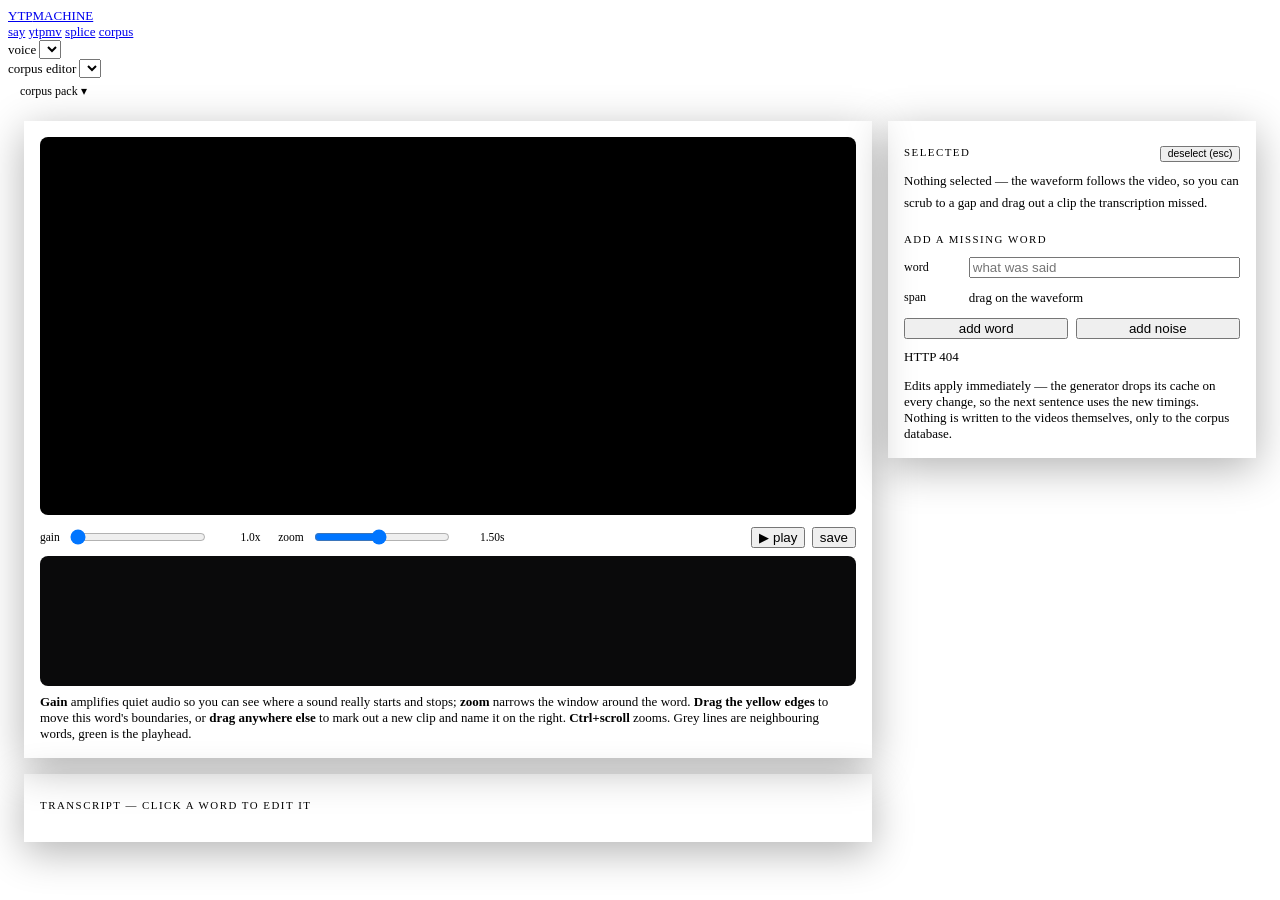
==== commit dbf546d6: "Overhaul the sentence generator, and give every page one design Held letters: "loooong" is long with" ====
--- a/frontend/editor.html
+++ b/frontend/editor.html
@@ -4,150 +4,142 @@
 <meta charset="utf-8">
 <meta name="viewport" content="width=device-width, initial-scale=1">
 <title>corpus editor · ytp machine</title>
-<link rel="preconnect" href="https://fonts.googleapis.com">
-<link rel="preconnect" href="https://fonts.gstatic.com" crossorigin>
-<link href="https://fonts.googleapis.com/css2?family=Roboto+Mono:wght@400;700&display=swap" rel="stylesheet">
+<link rel="stylesheet" href="/theme.css">
+<script src="/theme.js"></script>
 <style>
-  :root {
-    --yellow: #ffe500;
-    --green:  #00ff88;
-    --red:    #ff3c3c;
-    --blue:   #7dd3fc;
-    --dark:   #0d0d0d;
-    --panel:  #141414;
-    --border: #2a2a2a;
-  }
-  *, *::before, *::after { box-sizing: border-box; margin: 0; padding: 0; }
-  body {
-    background: var(--dark); color: #e8e8e8;
-    font-family: 'Roboto Mono', monospace; font-size: 0.8rem;
-    min-height: 100vh; padding: 1rem;
-  }
-  a { color: var(--yellow); }
-  h1 { font-size: 0.95rem; color: var(--yellow); letter-spacing: 0.06em; }
-  header { display: flex; gap: 1rem; align-items: baseline; flex-wrap: wrap;
-           margin-bottom: 0.9rem; }
-  header .muted { color: #777; }
-
-  select, input, button {
-    font: inherit; background: var(--panel); color: #e8e8e8;
-    border: 1px solid var(--border); border-radius: 4px; padding: 0.3rem 0.5rem;
-  }
-  button { cursor: pointer; }
-  button:hover:not(:disabled) { border-color: #4a4a4a; }
-  button:disabled { opacity: 0.4; cursor: default; }
-  button.primary, #pack-export { color: var(--dark); background: var(--yellow); border-color: var(--yellow); font-weight: 700; }
-  button.danger  { color: var(--red); border-color: #5a0000; }
-
-  .layout { display: grid; grid-template-columns: minmax(0, 1fr) 22rem; gap: 1rem; align-items: start; }
+  body { font-size: 13px; }
+  .page { width: min(1400px, 100% - 2rem); margin: 1rem auto 3rem; }
+  .layout { display: grid; grid-template-columns: minmax(0, 1fr) 23rem; gap: 1rem; align-items: start; }
   @media (max-width: 900px) { .layout { grid-template-columns: minmax(0, 1fr); } }
 
-  .panel { background: var(--panel); border: 1px solid var(--border); border-radius: 6px; padding: 0.75rem; }
-  .panel h2 { font-size: 0.75rem; color: #777; letter-spacing: 0.08em;
-              text-transform: uppercase; margin-bottom: 0.6rem; font-weight: 400; }
-
-  video { width: 100%; max-height: 42vh; background: #000; border-radius: 4px; display: block; }
-  canvas { width: 100%; height: 120px; display: block; background: #0a0a0a;
-           border: 1px solid var(--border); border-radius: 4px; cursor: crosshair; }
-  .hint { color: #666; font-size: 0.7rem; margin-top: 0.4rem; line-height: 1.5; }
+  .panel {
+    background: linear-gradient(180deg, #161618, var(--surface));
+    border: 1px solid var(--line); border-radius: var(--radius);
+    box-shadow: 0 10px 40px rgba(0,0,0,.3); padding: 1rem;
+  }
+  .panel h2 { font-size: .68rem; letter-spacing: 1.5px; text-transform: uppercase; color: var(--dim); font-weight: 500; margin-bottom: .75rem; }
+
+  video { width: 100%; max-height: 42vh; background: #000; border-radius: 8px; display: block; }
+  canvas { width: 100%; height: 130px; display: block; background: #0a0a0b;
+           border: 1px solid var(--line); border-radius: 8px; cursor: crosshair; }
+  .hint { margin-top: .5rem; }
 
   /* Above the canvas rather than beside it: these are used while looking at
      the waveform, and a control you have to look away from is a control you
      stop using. */
-  #tools { display: flex; gap: 0.9rem; align-items: center; flex-wrap: wrap;
-           margin: 0.6rem 0 0.4rem; }
-  #tools label { color: #777; font-size: 0.7rem; display: flex; gap: 0.4rem;
-                 align-items: center; }
-  #tools input[type=range] { width: 8rem; accent-color: var(--yellow); padding: 0; }
-  #tools .val { color: var(--yellow); min-width: 2.6rem; text-align: right; }
-  #tools .grow { margin-left: auto; display: flex; gap: 0.4rem; }
-
-  #words { display: flex; flex-wrap: wrap; gap: 0.3rem; max-height: 30vh; overflow-y: auto; }
+  #tools { display: flex; gap: 1.1rem; align-items: center; flex-wrap: wrap; margin: .75rem 0 .5rem; }
+  #tools label { color: var(--muted); font-size: .72rem; display: flex; gap: .5rem; align-items: center; }
+  #tools input[type=range] { width: 8.5rem; }
+  #tools .val { color: var(--yellow); min-width: 2.8rem; text-align: right; font-variant-numeric: tabular-nums; }
+  #tools .grow { margin-left: auto; display: flex; gap: .4rem; }
+
+  #words { display: flex; flex-wrap: wrap; gap: .3rem; max-height: 32vh; overflow-y: auto; padding: .1rem; }
   .w {
-    background: #1b1b1b; border: 1px solid var(--border); border-radius: 3px;
-    padding: 0.15rem 0.4rem; cursor: pointer; white-space: nowrap;
-  }
-  .w:hover { border-color: #4a4a4a; }
+    background: var(--raised); border: 1px solid var(--line-2); border-radius: 7px;
+    padding: .2rem .45rem; cursor: pointer; white-space: nowrap;
+    transition: border-color .12s, background .12s, color .12s;
+  }
+  .w:hover { border-color: #4a4a52; color: var(--text); }
   .w.sel  { background: var(--yellow); color: #000; border-color: var(--yellow); font-weight: 700; }
-  .w.flag { border-color: #6a4a00; color: #ffbe4d; }
-  .w.down { border-color: #6e1f1f; color: #ff9a9a; }
+  .w.flag { border-color: #5a4210; color: var(--amber); }
+  .w.down { border-color: #5a1f1f; color: #ff9a9a; }
   /* A clip nobody has measured the sounds of: its sub-word cuts are inferred
      from the spelling until somebody presses the button. */
-  .w.unaligned { border-style: dashed; border-color: #4a4a4a; }
+  .w.unaligned { border-style: dashed; border-color: #4a4a52; }
   /* Not the same fault: this one needs a pronunciation, not a button. */
-  .w.nopron { border-style: dashed; border-color: #6a4a00; color: #ffbe4d; }
-  #align { font-size: 0.7rem; padding: 0.2rem 0.5rem; }
-  #align.busy { color: var(--green); border-color: #0a5a30; }
+  .w.nopron { border-style: dashed; border-color: #5a4210; color: var(--amber); }
+  .w.noise { border-color: #164560; color: var(--blue); font-style: italic; }
+  .w.sel.flag { color: #000; }
+  #align { font-size: .72rem; }
+  #align.busy { color: var(--green); border-color: #1d4d39; }
 
   /* A native <details> rather than JS-toggled div: no state to keep in sync,
      and Escape/click-outside-to-close come for free. */
-  #pack { position: relative; font-size: 0.7rem; }
-  #pack summary { cursor: pointer; list-style: none; padding: 0.3rem 0.5rem;
-    border: 1px solid var(--border); border-radius: 4px; color: #e8e8e8; }
+  #pack { position: relative; font-size: .75rem; }
+  #pack summary {
+    cursor: pointer; list-style: none; padding: .36rem .75rem;
+    border: 1px solid var(--line-2); border-radius: 8px; color: var(--text); background: var(--raised);
+    transition: border-color .15s;
+  }
   #pack summary::-webkit-details-marker { display: none; }
-  #pack summary:hover { border-color: #4a4a4a; }
+  #pack summary:hover { border-color: #4a4a52; }
   #pack[open] summary { border-color: var(--yellow); color: var(--yellow); }
-  #pack .body { position: absolute; top: calc(100% + 0.3rem); left: 0;
-    width: 17rem; background: var(--panel); border: 1px solid var(--border);
-    border-radius: 6px; padding: 0.7rem; z-index: 30; }
+  #pack .body {
+    position: absolute; top: calc(100% + .4rem); right: 0; width: min(18rem, calc(100vw - 2rem));
+    background: #18181b; border: 1px solid var(--line-2); border-radius: 12px;
+    box-shadow: 0 16px 40px rgba(0,0,0,.55); padding: .85rem; z-index: 50;
+  }
+  @media (max-width: 900px) { #pack .body { right: auto; left: 0; } }
   #pack .body .row label { width: auto; }
-  #pack-export { display: block; text-align: center; text-decoration: none;
-    padding: 0.3rem 0.5rem; border-radius: 4px; }
+  #pack-export {
+    display: block; text-align: center; text-decoration: none; padding: .45rem .6rem; border-radius: 8px;
+    background: var(--yellow); color: #000; font-weight: 500;
+  }
+  #pack-export:hover { background: var(--yellow-2); }
   #pack-status { min-height: 1.1em; }
   #pack-status.err { color: var(--red); }
   #pack-status.ok  { color: var(--green); }
-  #ratings .r { display: flex; gap: 0.4rem; align-items: center;
-    margin-bottom: 0.3rem; font-size: 0.75rem; }
+  #ratings .r { display: flex; gap: .45rem; align-items: center; margin-bottom: .35rem; font-size: .76rem; }
   #ratings .r b { flex: 1; font-weight: 500; }
   #ratings .r .s { color: var(--blue); min-width: 2rem; text-align: right; }
   #ratings .r .s.bad { color: #ff9a9a; }
-  .w.noise { border-color: #0e4a6e; color: var(--blue); font-style: italic; }
-  .w.sel.flag { color: #000; }
-
-  .row { display: flex; gap: 0.4rem; align-items: center; margin-bottom: 0.5rem; }
-  .row label { color: #777; width: 3.6rem; flex: none; }
+
+  .row { display: flex; gap: .45rem; align-items: center; margin-bottom: .55rem; }
+  .row label { color: var(--muted); width: 3.6rem; flex: none; font-size: .75rem; }
   .row input { flex: 1; min-width: 0; }
-  .nudge { display: flex; gap: 0.25rem; }
-  .nudge button { padding: 0.2rem 0.35rem; font-size: 0.7rem; }
-  .meta { color: #777; line-height: 1.7; }
-  .meta b { color: #e8e8e8; font-weight: 400; }
-  #status { margin-top: 0.6rem; min-height: 1.2em; }
+  .nudge { display: flex; gap: .25rem; }
+  .nudge button { padding: .22rem .4rem; font-size: .7rem; border-radius: 6px; }
+  .meta { color: var(--muted); line-height: 1.7; }
+  .meta b { color: var(--text); font-weight: 500; }
+  #status { margin-top: .65rem; min-height: 1.2em; color: var(--muted); }
   #status.err { color: var(--red); }
   #status.ok  { color: var(--green); }
 </style>
 </head>
 <body>
 
-<header>
-  <h1>CORPUS EDITOR</h1>
-  <select id="corpus" title="Which voice to edit. This is the app-wide
+<header class="top">
+  <a class="brand" href="/">YTP<span>MACHINE</span></a>
+  <nav aria-label="Pages">
+    <a href="/">say</a>
+    <a href="/ytpmv.html">ytpmv</a>
+    <a href="/splice.html">splice</a>
+    <a class="on" href="/editor.html">corpus</a>
+  </nav>
+  <div class="spacer"></div>
+  <label class="pill-select">voice
+    <select id="corpus" title="Which voice to edit. This is the app-wide
 selection: the generator will serve this corpus too."></select>
-  <select id="source"></select>
+  </label>
+</header>
+<div class="subbar">
+  <span class="title">corpus editor</span>
+  <select id="source" title="Which video"></select>
   <span class="muted" id="counts"></span>
   <button id="align" style="display:none"></button>
+  <span class="grow"></span>
   <details id="pack">
-    <summary>corpus pack ▾</summary>
-    <div class="body">
-      <a id="pack-export" href="#" class="primary" download>↓ export current corpus</a>
-      <div class="hint" style="margin:0.4rem 0 0.7rem">
-        A .tar.zst of the database, videos, transcripts and pronunciation
-        list — move it to another machine, or keep it as a backup.
+      <summary>corpus pack ▾</summary>
+      <div class="body">
+        <a id="pack-export" href="#" class="primary" download>↓ export current corpus</a>
+        <div class="hint" style="margin:0.4rem 0 0.7rem">
+          A .tar.zst of the database, videos, transcripts and pronunciation
+          list — move it to another machine, or keep it as a backup.
+        </div>
+        <div class="row"><input id="pack-name" placeholder="new corpus name"></div>
+        <div class="row"><input type="file" id="pack-file" accept=".zst,.gz,.tar,.tgz" style="flex:1"></div>
+        <div class="row">
+          <label style="display:flex;gap:0.35rem;align-items:center">
+            <input type="checkbox" id="pack-force" style="flex:none;width:auto">
+            overwrite if it exists
+          </label>
+        </div>
+        <div class="row"><button id="pack-import" class="primary" style="flex:1">↑ import as new corpus</button></div>
+        <div id="pack-status"></div>
       </div>
-      <div class="row"><input id="pack-name" placeholder="new corpus name"></div>
-      <div class="row"><input type="file" id="pack-file" accept=".zst,.gz,.tar,.tgz" style="flex:1"></div>
-      <div class="row">
-        <label style="display:flex;gap:0.35rem;align-items:center">
-          <input type="checkbox" id="pack-force" style="flex:none;width:auto">
-          overwrite if it exists
-        </label>
-      </div>
-      <div class="row"><button id="pack-import" class="primary" style="flex:1">↑ import as new corpus</button></div>
-      <div id="pack-status"></div>
-    </div>
-  </details>
-  <a href="/splice.html" style="margin-left:auto">splice editor →</a>
-  <a href="/">← generator</a>
-</header>
+    </details>
+</div>
+<div class="page">
 
 <div class="layout">
   <div>
@@ -183,7 +175,7 @@
     </div>
   </div>
 
-  <div class="panel">
+  <div class="panel side">
     <h2>Selected <button id="deselect" style="float:right;padding:0.05rem 0.35rem;
         font-size:0.65rem">deselect (esc)</button></h2>
     <div id="editor" style="display:none">
@@ -249,6 +241,8 @@
       videos themselves, only to the corpus database.
     </div>
   </div>
+</div>
+
 </div>
 
 <script>
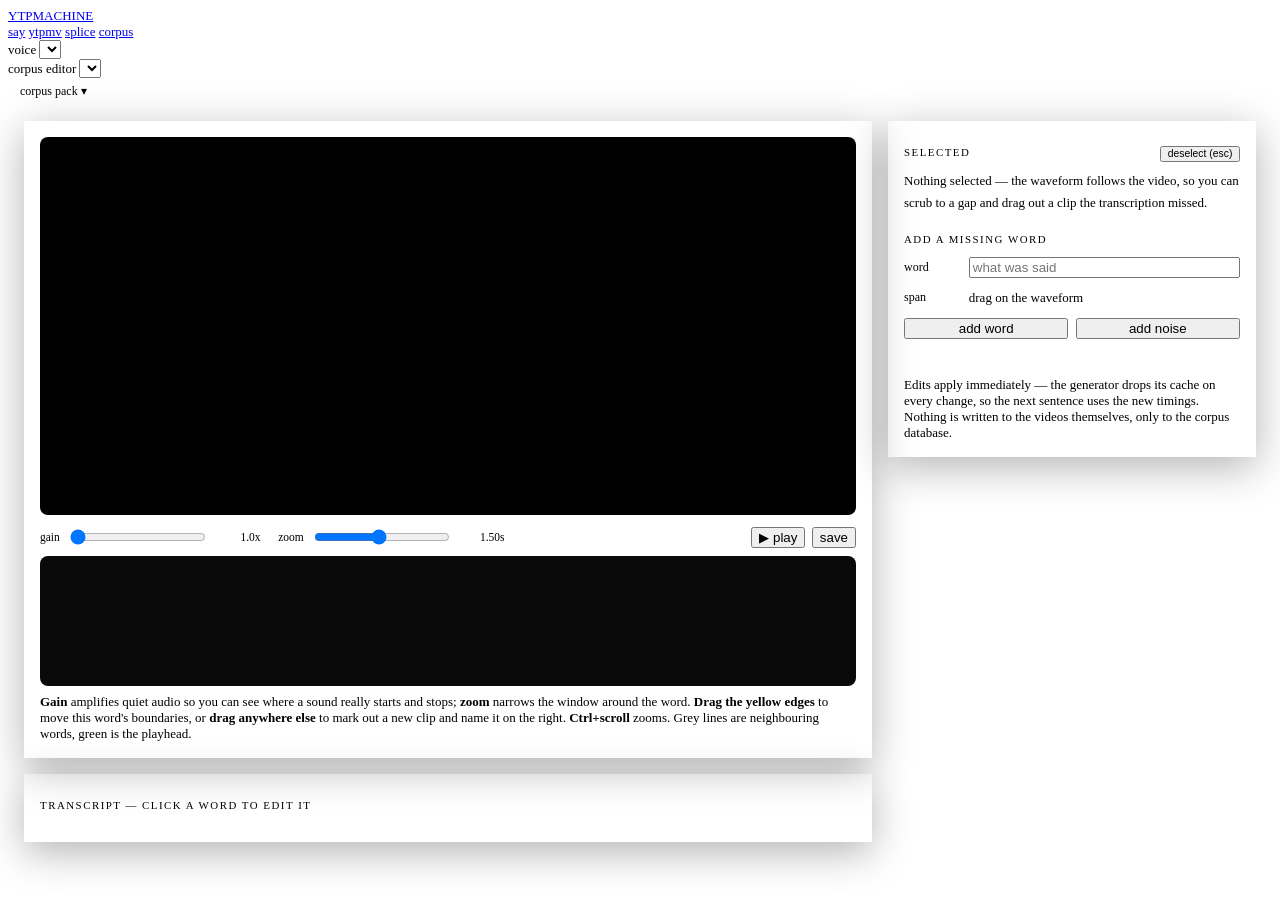
==== commit d26be1db: "Pages share one $, esc and store; the corpus editor escapes what it draws - XSS in the corpus editor" ====
--- a/frontend/editor.html
+++ b/frontend/editor.html
@@ -6,6 +6,7 @@
 <title>corpus editor · ytp machine</title>
 <link rel="stylesheet" href="/theme.css">
 <script src="/theme.js"></script>
+<script src="/common.js"></script>
 <style>
   body { font-size: 13px; }
   .page { width: min(1400px, 100% - 2rem); margin: 1rem auto 3rem; }
@@ -246,7 +247,6 @@
 </div>
 
 <script>
-const $ = id => document.getElementById(id);
 const vid = $('vid'), wave = $('wave'), ctx = wave.getContext('2d');
 let sourceId = null, clips = [], sel = null, env = null, playUntil = null;
 let hoverT = null, dragging = null, newSpan = null, stopTimer = null;
@@ -582,9 +582,9 @@
   const prev = i > 0 ? clips[i - 1] : null, next = clips[i + 1] || null;
   $('meta').innerHTML =
     `length <b>${Math.round((c.end_time - c.start_time) * 1000)}ms</b><br>` +
-    (prev ? `after <b>${prev.word}</b>, gap <b>${Math.round((c.start_time - prev.end_time) * 1000)}ms</b><br>` : '') +
-    (next ? `before <b>${next.word}</b>, gap <b>${Math.round((next.start_time - c.end_time) * 1000)}ms</b><br>` : '') +
-    (c.flags.length ? `<span style="color:#ffbe4d">${c.flags.join(', ')}</span>` : '');
+    (prev ? `after <b>${esc(prev.word)}</b>, gap <b>${Math.round((c.start_time - prev.end_time) * 1000)}ms</b><br>` : '') +
+    (next ? `before <b>${esc(next.word)}</b>, gap <b>${Math.round((next.start_time - c.end_time) * 1000)}ms</b><br>` : '') +
+    (c.flags.length ? `<span style="color:#ffbe4d">${esc(c.flags.join(', '))}</span>` : '');
   markDirty();
   $('r-word').value = '';
   renderRatings();
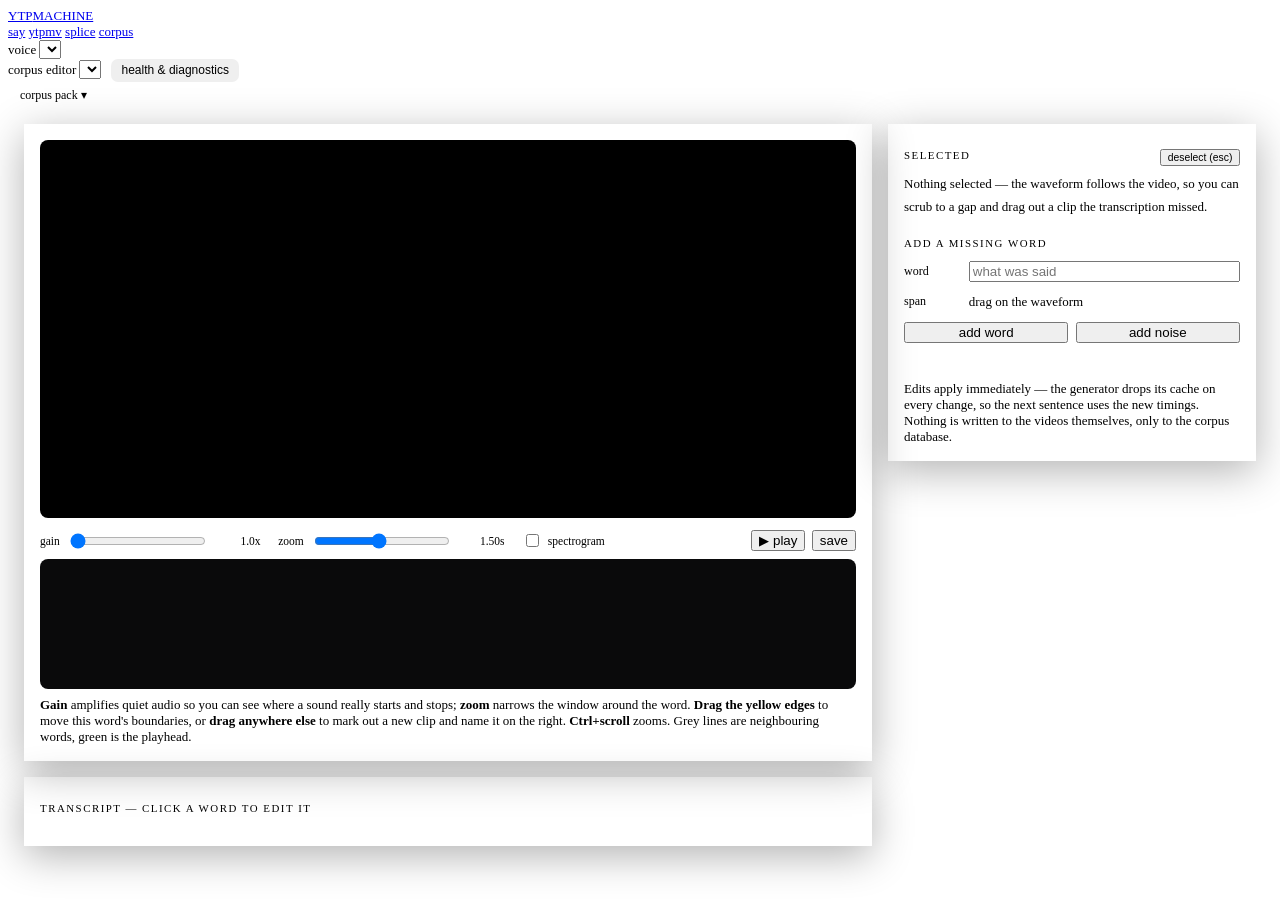
==== commit 741bdd0f: "Speed optimizations, schema versioning, and DSP/pipeline modernization - Parallel chunk encoding wit" ====
--- a/frontend/editor.html
+++ b/frontend/editor.html
@@ -118,6 +118,7 @@
   <select id="source" title="Which video"></select>
   <span class="muted" id="counts"></span>
   <button id="align" style="display:none"></button>
+  <button type="button" id="diag-btn" class="ghost" style="padding:.28rem .65rem;font-size:.75rem;border:1px solid var(--line-2);border-radius:7px;color:var(--text);cursor:pointer;margin-left:.4rem" title="Check corpus health and view diagnostic metrics">health & diagnostics</button>
   <span class="grow"></span>
   <details id="pack">
       <summary>corpus pack ▾</summary>
@@ -142,6 +143,18 @@
 </div>
 <div class="page">
 
+<div id="diag-panel" class="panel" style="margin-bottom:1rem;display:none;">
+  <div style="display:flex;align-items:center;justify-content:space-between;margin-bottom:0.75rem;">
+    <h2 style="margin:0;font-size:0.75rem;letter-spacing:1px;text-transform:uppercase;color:var(--yellow);font-weight:600;">Corpus Health & Diagnostics</h2>
+    <div style="display:flex;gap:0.4rem;">
+      <button type="button" id="diag-refresh" class="ghost" style="padding:0.2rem 0.6rem;font-size:0.72rem;cursor:pointer;">⟲ Refresh</button>
+      <button type="button" id="diag-close" class="ghost" style="padding:0.2rem 0.6rem;font-size:0.72rem;cursor:pointer;">✕ Close</button>
+    </div>
+  </div>
+  <div id="diag-summary" style="display:grid;grid-template-columns:repeat(auto-fit,minmax(170px,1fr));gap:0.6rem;margin-bottom:1rem;"></div>
+  <div id="diag-details" style="font-size:0.8rem;max-height:45vh;overflow-y:auto;"></div>
+</div>
+
 <div class="layout">
   <div>
     <div class="panel" style="margin-bottom:1rem">
@@ -154,6 +167,9 @@
         <label>zoom
           <input id="zoom" type="range" min="0.15" max="3" step="0.05" value="1.5">
           <span class="val" id="zoom-v">1.50s</span>
+        </label>
+        <label style="display:flex;align-items:center;gap:0.35rem;cursor:pointer;">
+          <input id="spectrogram-toggle" type="checkbox" style="cursor:pointer;"> spectrogram
         </label>
         <span class="grow">
           <button id="play2">▶ play</button>
@@ -634,6 +650,82 @@
   drawWave();
 }
 
+let hoverFreq = null;
+let audioCtx = null, analyserNode = null, mediaSourceNode = null;
+
+function ensureWebAudio() {
+  if (audioCtx) return;
+  try {
+    const AC = window.AudioContext || window.webkitAudioContext;
+    if (AC) {
+      audioCtx = new AC();
+      analyserNode = audioCtx.createAnalyser();
+      analyserNode.fftSize = 256;
+      mediaSourceNode = audioCtx.createMediaElementSource(vid);
+      mediaSourceNode.connect(analyserNode);
+      analyserNode.connect(audioCtx.destination);
+    }
+  } catch (e) {
+    // MediaElementSource may already be attached or cross-origin
+  }
+}
+
+function spectrogramColor(v) {
+  if (v <= 0.02) return '#090a10';
+  const val = Math.min(1, Math.max(0, v));
+  if (val < 0.25) {
+    const t = val / 0.25;
+    return `rgb(${Math.round(20 + 35*t)}, ${Math.round(15 + 20*t)}, ${Math.round(45 + 110*t)})`;
+  } else if (val < 0.5) {
+    const t = (val - 0.25) / 0.25;
+    return `rgb(${Math.round(55 + 140*t)}, ${Math.round(35 + 25*t)}, ${Math.round(155 - 45*t)})`;
+  } else if (val < 0.75) {
+    const t = (val - 0.5) / 0.25;
+    return `rgb(${Math.round(195 + 60*t)}, ${Math.round(60 + 110*t)}, ${Math.round(110 - 100*t)})`;
+  } else {
+    const t = (val - 0.75) / 0.25;
+    return `rgb(255, ${Math.round(170 + 85*t)}, ${Math.round(10 + 245*t)})`;
+  }
+}
+
+function drawSpectrogram(w, h, span, peak, gain) {
+  const nTime = env.values.length;
+  const nFreq = 48;
+  const colW = Math.max(1, w / nTime);
+  const rowH = h / nFreq;
+
+  for (let i = 0; i < nTime; i++) {
+    const rawE = (env.values[i] / peak) * gain;
+    const xPos = (i / nTime) * w;
+    for (let f = 0; f < nFreq; f++) {
+      const freqHz = (f / nFreq) * 8000;
+      const f1 = Math.exp(-Math.pow((freqHz - 600) / 350, 2));
+      const f2 = Math.exp(-Math.pow((freqHz - 1800) / 500, 2));
+      const f3 = Math.exp(-Math.pow((freqHz - 2800) / 600, 2));
+      const sib = (freqHz > 3500) ? Math.exp(-Math.pow((freqHz - 5500) / 1500, 2)) * 0.7 : 0;
+      const resp = (0.5 * f1 + 0.35 * f2 + 0.25 * f3 + sib) * 1.5 + 0.05;
+      const binE = Math.min(1, rawE * resp);
+
+      ctx.fillStyle = spectrogramColor(binE);
+      const yPos = h - (f + 1) * rowH;
+      ctx.fillRect(xPos, yPos, colW, Math.ceil(rowH));
+    }
+  }
+
+  // Freq gridlines and labels
+  ctx.strokeStyle = 'rgba(255,255,255,0.15)';
+  ctx.lineWidth = 1;
+  ctx.setLineDash([2, 4]);
+  for (const fHz of [2000, 4000, 6000]) {
+    const y = h - (fHz / 8000) * h;
+    ctx.beginPath(); ctx.moveTo(0, y); ctx.lineTo(w, y); ctx.stroke();
+    ctx.fillStyle = 'rgba(255,255,255,0.45)';
+    ctx.font = '9px Roboto Mono, monospace';
+    ctx.fillText(`${fHz / 1000}k`, w - 24, y - 2);
+  }
+  ctx.setLineDash([]);
+}
+
 function drawWave() {
   const w = wave.clientWidth, h = wave.clientHeight;
   wave.width = w; wave.height = h;
@@ -641,27 +733,27 @@
   if (!env || !env.values.length) return;
   const span = env.end - env.start, peak = env.peak || 1;
   const x = t => ((t - env.start) / span) * w;
-
-  // Gain is applied to the drawing, not the data. Quiet speech -- a whisper,
-  // the tail of a nasal, the closure before a stop -- is exactly where the
-  // edges that matter live, and at 1x it is a flat line you cannot aim at.
-  // Anything past full height is clipped, which is fine: the point is seeing
-  // where sound starts and stops, not measuring how loud it got.
   const gain = parseFloat($('gain').value);
-  ctx.fillStyle = '#1d3b2a';
-  ctx.globalAlpha = envLoading ? 0.3 : 1;
-  env.values.forEach((v, i) => {
-    const bh = Math.min(h, (v / peak) * h * gain);
-    ctx.fillRect((i / env.values.length) * w, (h - bh) / 2, Math.max(1, w / env.values.length), bh);
-  });
-  // A line at the clipping level, so an amplified view still shows which parts
-  // are genuinely loud rather than merely scaled past the top.
-  if (gain > 1) {
-    ctx.strokeStyle = 'rgba(255,229,0,0.18)'; ctx.lineWidth = 1;
-    for (const y of [0.5, -0.5]) {
-      ctx.beginPath();
-      ctx.moveTo(0, h / 2 + y * (h / gain)); ctx.lineTo(w, h / 2 + y * (h / gain));
-      ctx.stroke();
+  const isSpectro = $('spectrogram-toggle') && $('spectrogram-toggle').checked;
+
+  if (isSpectro) {
+    ctx.globalAlpha = envLoading ? 0.3 : 1;
+    drawSpectrogram(w, h, span, peak, gain);
+  } else {
+    // Gain is applied to the drawing, not the data.
+    ctx.fillStyle = '#1d3b2a';
+    ctx.globalAlpha = envLoading ? 0.3 : 1;
+    env.values.forEach((v, i) => {
+      const bh = Math.min(h, (v / peak) * h * gain);
+      ctx.fillRect((i / env.values.length) * w, (h - bh) / 2, Math.max(1, w / env.values.length), bh);
+    });
+    if (gain > 1) {
+      ctx.strokeStyle = 'rgba(255,229,0,0.18)'; ctx.lineWidth = 1;
+      for (const y of [0.5, -0.5]) {
+        ctx.beginPath();
+        ctx.moveTo(0, h / 2 + y * (h / gain)); ctx.lineTo(w, h / 2 + y * (h / gain));
+        ctx.stroke();
+      }
     }
   }
 
@@ -674,7 +766,7 @@
   }
 
   // neighbours first, so the selected word's edges draw on top
-  ctx.strokeStyle = '#3a3a3a'; ctx.lineWidth = 1;
+  ctx.strokeStyle = isSpectro ? 'rgba(255,255,255,0.35)' : '#3a3a3a'; ctx.lineWidth = 1;
   for (const c of clips) {
     if (sel && c.id === sel.id) continue;
     for (const t of [c.start_time, c.end_time]) {
@@ -684,10 +776,9 @@
   }
   if (sel) {
     const s = parseFloat($('w-start').value), e = parseFloat($('w-end').value);
-    ctx.fillStyle = 'rgba(255,229,0,0.10)';
+    ctx.fillStyle = 'rgba(255,229,0,0.12)';
     ctx.fillRect(x(s), 0, Math.max(1, x(e) - x(s)), h);
-    // Drawn as grips rather than hairlines, because they are meant to be
-    // grabbed: a 2px line is a target you miss.
+    // Drawn as grips rather than hairlines, because they are meant to be grabbed.
     ctx.strokeStyle = '#ffe500'; ctx.lineWidth = 2;
     ctx.fillStyle = '#ffe500';
     for (const t of [s, e]) {
@@ -715,13 +806,15 @@
     ctx.lineTo(x(vid.currentTime), h); ctx.stroke();
   }
 
-  // Where the mouse is, with the time under it -- without this you are
-  // aiming at a waveform with no idea what you are pointing at.
+  // Where the mouse is, with the time under it.
   if (hoverT !== null) {
     const px = x(hoverT);
     ctx.strokeStyle = 'rgba(232,232,232,0.55)'; ctx.lineWidth = 1;
     ctx.beginPath(); ctx.moveTo(px, 0); ctx.lineTo(px, h); ctx.stroke();
-    const label = hoverT.toFixed(3) + 's';
+    let label = hoverT.toFixed(3) + 's';
+    if (isSpectro && hoverFreq !== null) {
+      label += ' · ' + Math.round(hoverFreq) + ' Hz';
+    }
     ctx.font = '11px Roboto Mono, monospace';
     const tw = ctx.measureText(label).width + 8;
     const lx = Math.min(w - tw, Math.max(0, px + 4));
@@ -754,6 +847,8 @@
 wave.addEventListener('mousemove', ev => {
   if (!env) return;
   hoverT = timeAt(ev);
+  const r = wave.getBoundingClientRect();
+  hoverFreq = Math.max(0, Math.min(8000, (1 - (ev.clientY - r.top) / r.height) * 8000));
   if (dragging === 'start' || dragging === 'end') {
     $(dragging === 'start' ? 'w-start' : 'w-end').value = fmt(hoverT);
     markDirty();
@@ -767,7 +862,7 @@
   drawWave();
 });
 
-wave.addEventListener('mouseleave', () => { hoverT = null; drawWave(); });
+wave.addEventListener('mouseleave', () => { hoverT = null; hoverFreq = null; drawWave(); });
 
 wave.addEventListener('mousedown', ev => {
   if (!env) return;
@@ -1066,6 +1161,90 @@
 });
 window.addEventListener('resize', drawWave);
 
+async function loadDiagnostics() {
+  const sumEl = $('diag-summary'), detEl = $('diag-details');
+  sumEl.innerHTML = '<div style="color:var(--muted)">Loading diagnostics…</div>'; detEl.innerHTML = '';
+  try {
+    const res = await fetch('/api/corpus/diagnostics');
+    if (!res.ok) throw new Error('HTTP ' + res.status);
+    const data = await res.json();
+    const s = data.summary;
+    sumEl.innerHTML = `
+      <div class="panel" style="background:var(--raised);padding:0.6rem;border-radius:6px;border:1px solid var(--line-2)">
+        <div style="font-size:0.7rem;color:var(--muted);text-transform:uppercase">CTC Alignments</div>
+        <div style="font-size:1.3rem;font-weight:700;color:var(--blue)">${data.aligned_clips || 0} <span style="font-size:0.75rem;font-weight:400;color:var(--dim)">(${data.alignment_coverage || 0}%)</span></div>
+      </div>
+      <div class="panel" style="background:var(--raised);padding:0.6rem;border-radius:6px;border:1px solid var(--line-2)">
+        <div style="font-size:0.7rem;color:var(--muted);text-transform:uppercase">Keyframe Interval</div>
+        <div style="font-size:1.3rem;font-weight:700;color:var(--text)">GOP ${data.corpus_gop || 25} <span style="font-size:0.75rem;font-weight:400;color:var(--dim)">(${Math.round((data.corpus_gop || 25) / 25 * 1000)}ms)</span></div>
+      </div>
+      <div class="panel" style="background:var(--raised);padding:0.6rem;border-radius:6px;border:1px solid var(--line-2)">
+        <div style="font-size:0.7rem;color:var(--muted);text-transform:uppercase">Schema Version</div>
+        <div style="font-size:1.3rem;font-weight:700;color:var(--text)">v${data.schema_version || 1}</div>
+      </div>
+      <div class="panel" style="background:var(--raised);padding:0.6rem;border-radius:6px;border:1px solid ${s.unindexed_downloads ? 'var(--amber)' : 'var(--line-2)'}">
+        <div style="font-size:0.7rem;color:var(--muted);text-transform:uppercase">Unindexed Downloads</div>
+        <div style="font-size:1.3rem;font-weight:700;color:${s.unindexed_downloads ? 'var(--amber)' : 'var(--green)'}">${s.unindexed_downloads}</div>
+      </div>
+      <div class="panel" style="background:var(--raised);padding:0.6rem;border-radius:6px;border:1px solid ${s.negative_margins ? 'var(--red)' : 'var(--line-2)'}">
+        <div style="font-size:0.7rem;color:var(--muted);text-transform:uppercase">Negative Margins</div>
+        <div style="font-size:1.3rem;font-weight:700;color:${s.negative_margins ? 'var(--red)' : 'var(--green)'}">${s.negative_margins}</div>
+      </div>
+      <div class="panel" style="background:var(--raised);padding:0.6rem;border-radius:6px;border:1px solid ${s.low_confidence_clips ? 'var(--amber)' : 'var(--line-2)'}">
+        <div style="font-size:0.7rem;color:var(--muted);text-transform:uppercase">Low Confidence</div>
+        <div style="font-size:1.3rem;font-weight:700;color:${s.low_confidence_clips ? 'var(--amber)' : 'var(--green)'}">${s.low_confidence_clips}</div>
+      </div>
+      <div class="panel" style="background:var(--raised);padding:0.6rem;border-radius:6px;border:1px solid ${s.words_missing_pronunciations ? 'var(--amber)' : 'var(--line-2)'}">
+        <div style="font-size:0.7rem;color:var(--muted);text-transform:uppercase">Missing Pronunciation</div>
+        <div style="font-size:1.3rem;font-weight:700;color:${s.words_missing_pronunciations ? 'var(--amber)' : 'var(--green)'}">${s.words_missing_pronunciations}</div>
+      </div>
+      <div class="panel" style="background:var(--raised);padding:0.6rem;border-radius:6px;border:1px solid ${s.downvoted_clips ? 'var(--amber)' : 'var(--line-2)'}">
+        <div style="font-size:0.7rem;color:var(--muted);text-transform:uppercase">Downvoted Clips</div>
+        <div style="font-size:1.3rem;font-weight:700;color:${s.downvoted_clips ? 'var(--amber)' : 'var(--green)'}">${s.downvoted_clips}</div>
+      </div>
+    `;
+    let html = '';
+    if (data.unindexed_downloads && data.unindexed_downloads.length) {
+      html += `<div style="margin-bottom:0.8rem"><h4 style="color:var(--amber);margin:0 0 0.3rem">Unindexed Downloads (${data.unindexed_downloads.length})</h4><ul style="margin:0;padding-left:1.2rem;color:var(--muted)">${data.unindexed_downloads.map(f => `<li>${f}</li>`).join('')}</ul></div>`;
+    }
+    if (data.negative_margins && data.negative_margins.length) {
+      html += `<div style="margin-bottom:0.8rem"><h4 style="color:var(--red);margin:0 0 0.3rem">Clips with Negative Margins (${data.negative_margins.length})</h4><table style="width:100%;border-collapse:collapse;font-size:0.75rem"><tr style="color:var(--muted);text-align:left"><th style="padding:2px 4px">ID</th><th style="padding:2px 4px">Word</th><th style="padding:2px 4px">Start</th><th style="padding:2px 4px">End</th><th style="padding:2px 4px">Margin</th><th style="padding:2px 4px">Reason</th></tr>${data.negative_margins.map(m => `<tr style="border-top:1px solid var(--line)"><td style="padding:2px 4px">#${m.id}</td><td style="padding:2px 4px;font-weight:600">${m.word}</td><td style="padding:2px 4px">${m.start_time}s</td><td style="padding:2px 4px">${m.end_time}s</td><td style="padding:2px 4px;color:var(--red)">${m.margin}s</td><td style="padding:2px 4px;color:var(--muted)">${m.reason}</td></tr>`).join('')}</table></div>`;
+    }
+    if (data.low_confidence_clips && data.low_confidence_clips.length) {
+      html += `<div style="margin-bottom:0.8rem"><h4 style="color:var(--amber);margin:0 0 0.3rem">Low-Confidence Clips (${data.low_confidence_clips.length})</h4><table style="width:100%;border-collapse:collapse;font-size:0.75rem"><tr style="color:var(--muted);text-align:left"><th style="padding:2px 4px">ID</th><th style="padding:2px 4px">Word</th><th style="padding:2px 4px">Duration</th><th style="padding:2px 4px">Reason</th></tr>${data.low_confidence_clips.slice(0, 50).map(c => `<tr style="border-top:1px solid var(--line)"><td style="padding:2px 4px">#${c.id}</td><td style="padding:2px 4px;font-weight:600">${c.word}</td><td style="padding:2px 4px">${(c.end_time - c.start_time).toFixed(3)}s</td><td style="padding:2px 4px;color:var(--amber)">${c.reason}</td></tr>`).join('')}</table>${data.low_confidence_clips.length > 50 ? `<div style="font-size:0.72rem;color:var(--muted);margin-top:4px">… and ${data.low_confidence_clips.length - 50} more</div>` : ''}</div>`;
+    }
+    if (data.words_missing_pronunciations && data.words_missing_pronunciations.length) {
+      html += `<div style="margin-bottom:0.8rem"><h4 style="color:var(--amber);margin:0 0 0.3rem">Words Missing Pronunciations (${data.words_missing_pronunciations.length})</h4><div style="display:flex;flex-wrap:wrap;gap:0.3rem">${data.words_missing_pronunciations.map(w => `<span class="w nopron" style="font-size:0.75rem">${w}</span>`).join('')}</div></div>`;
+    }
+    if (data.downvoted_clips && data.downvoted_clips.length) {
+      html += `<div style="margin-bottom:0.8rem"><h4 style="color:var(--red);margin:0 0 0.3rem">Downvoted Clips (${data.downvoted_clips.length})</h4><table style="width:100%;border-collapse:collapse;font-size:0.75rem"><tr style="color:var(--muted);text-align:left"><th style="padding:2px 4px">Clip ID</th><th style="padding:2px 4px">Clip Word</th><th style="padding:2px 4px">Target Word</th><th style="padding:2px 4px">Score</th></tr>${data.downvoted_clips.map(d => `<tr style="border-top:1px solid var(--line)"><td style="padding:2px 4px">#${d.clip_id}</td><td style="padding:2px 4px">${d.clip_word || '-'}</td><td style="padding:2px 4px;font-weight:600">${d.target_word}</td><td style="padding:2px 4px;color:var(--red)">${d.score}</td></tr>`).join('')}</table></div>`;
+    }
+    if (!html) {
+      html = '<div style="color:var(--green);padding:0.75rem 0;">✓ All corpus diagnostics look healthy!</div>';
+    }
+    detEl.innerHTML = html;
+  } catch (e) {
+    sumEl.innerHTML = `<span style="color:var(--red)">Failed to load diagnostics: ${e.message}</span>`;
+  }
+}
+
+$('diag-btn').onclick = () => {
+  const p = $('diag-panel');
+  if (p.style.display === 'none') {
+    p.style.display = 'block';
+    loadDiagnostics();
+  } else {
+    p.style.display = 'none';
+  }
+};
+$('diag-close').onclick = () => { $('diag-panel').style.display = 'none'; };
+$('diag-refresh').onclick = () => { loadDiagnostics(); };
+
+$('spectrogram-toggle').onchange = () => {
+  ensureWebAudio();
+  drawWave();
+};
+
 loadSources().catch(e => say(String(e.message), 'err'));
 </script>
 </body>
